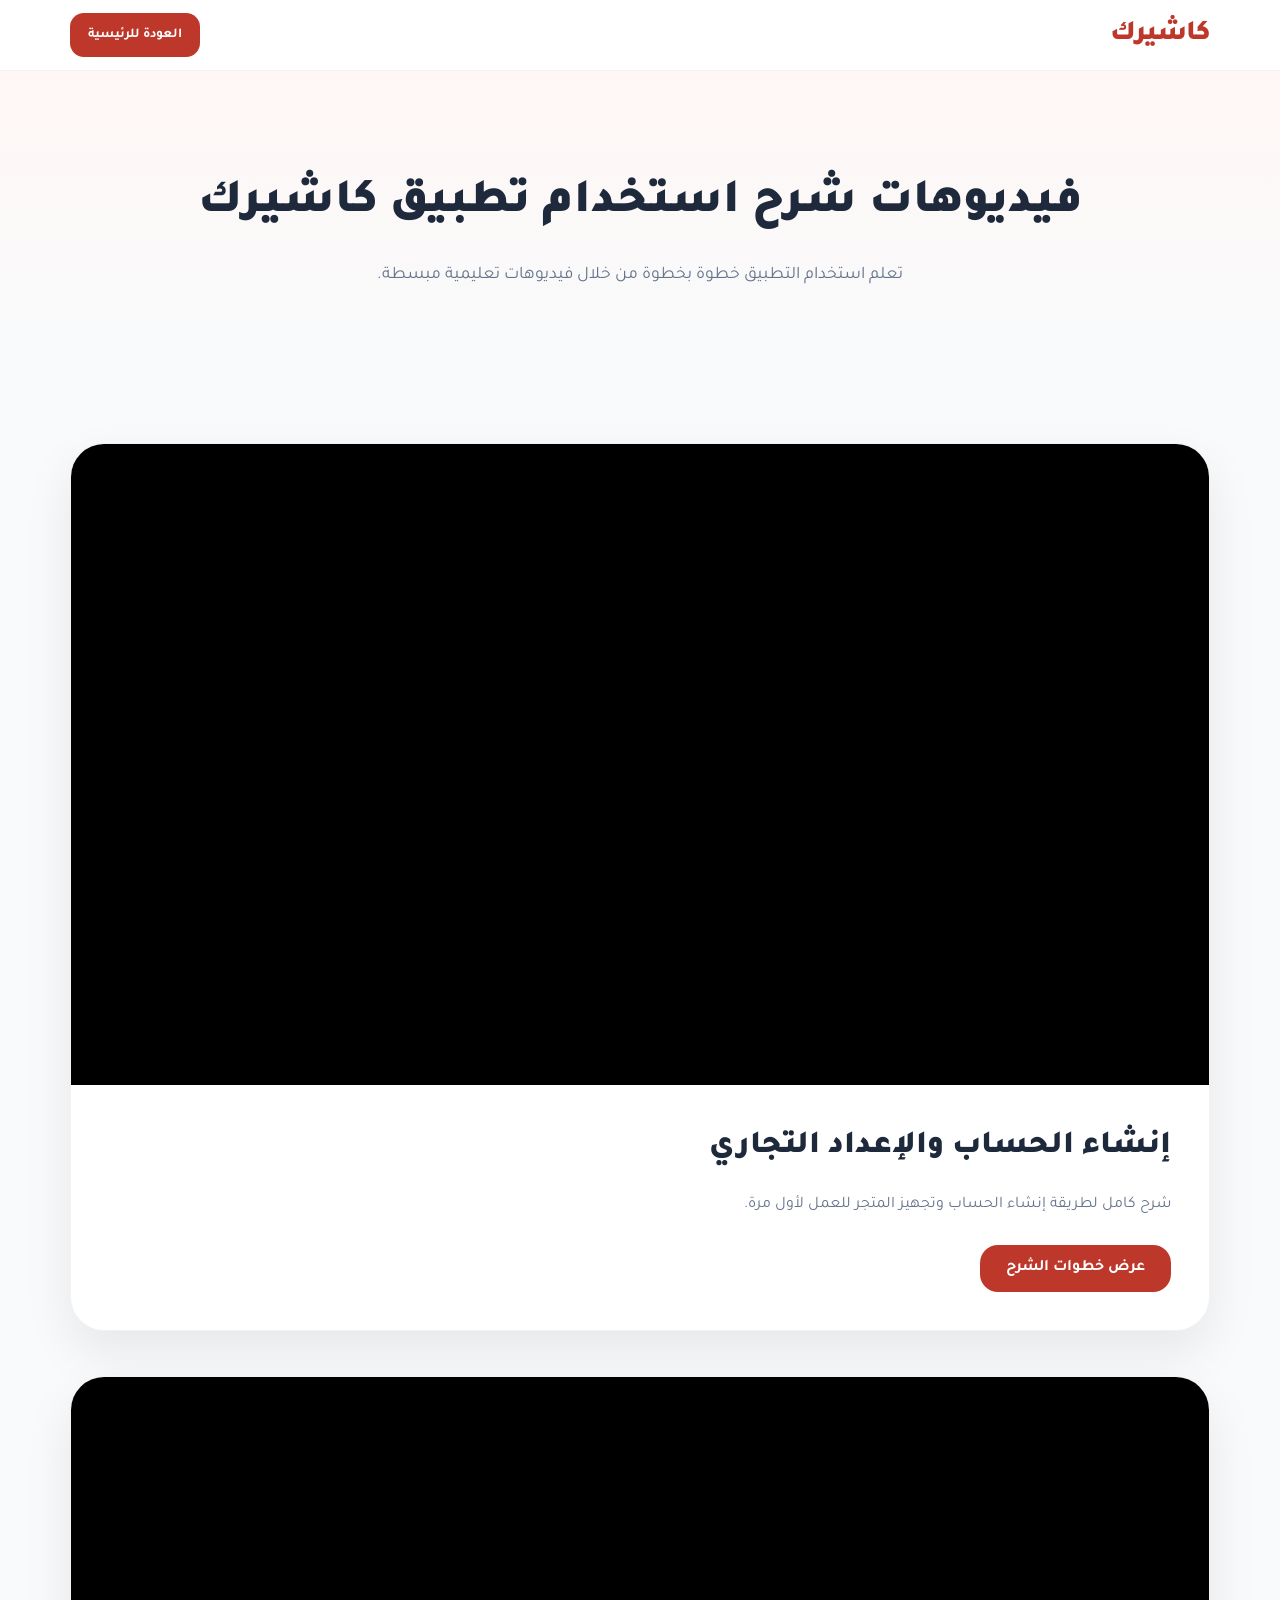
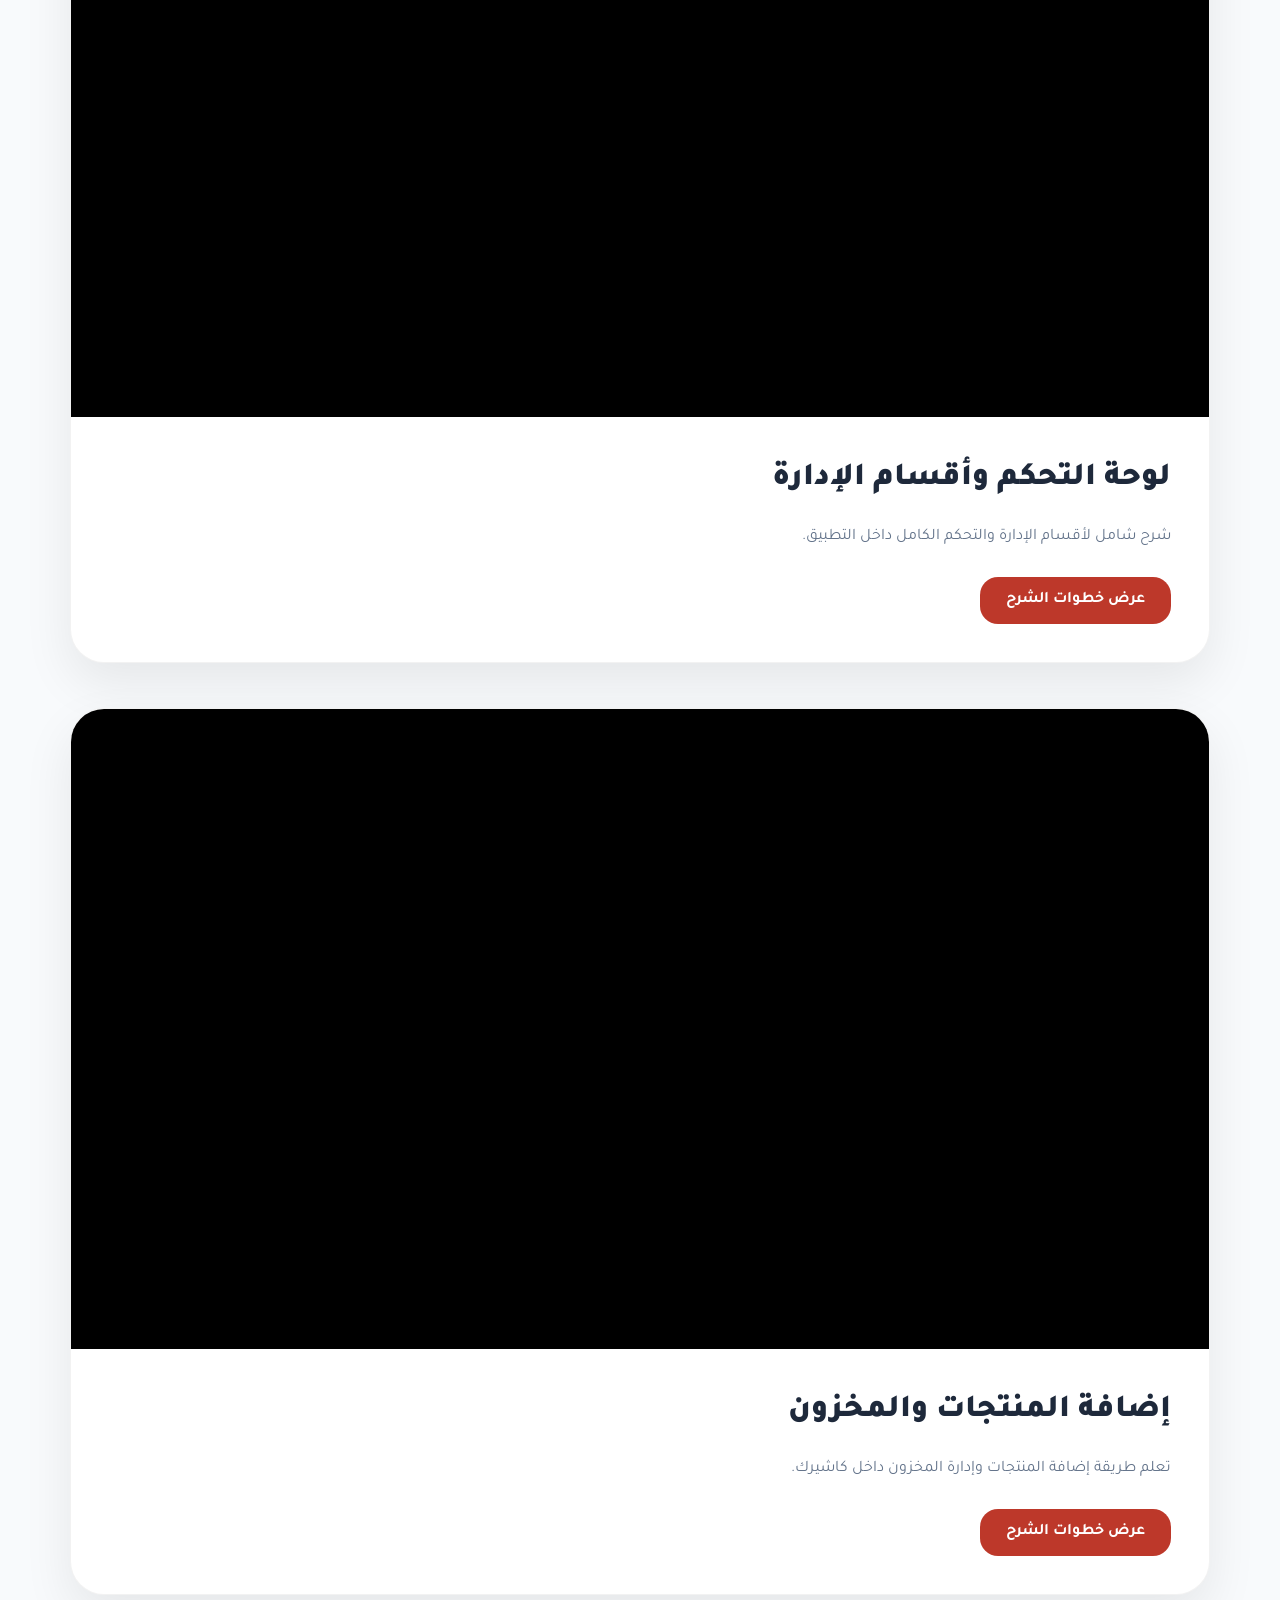
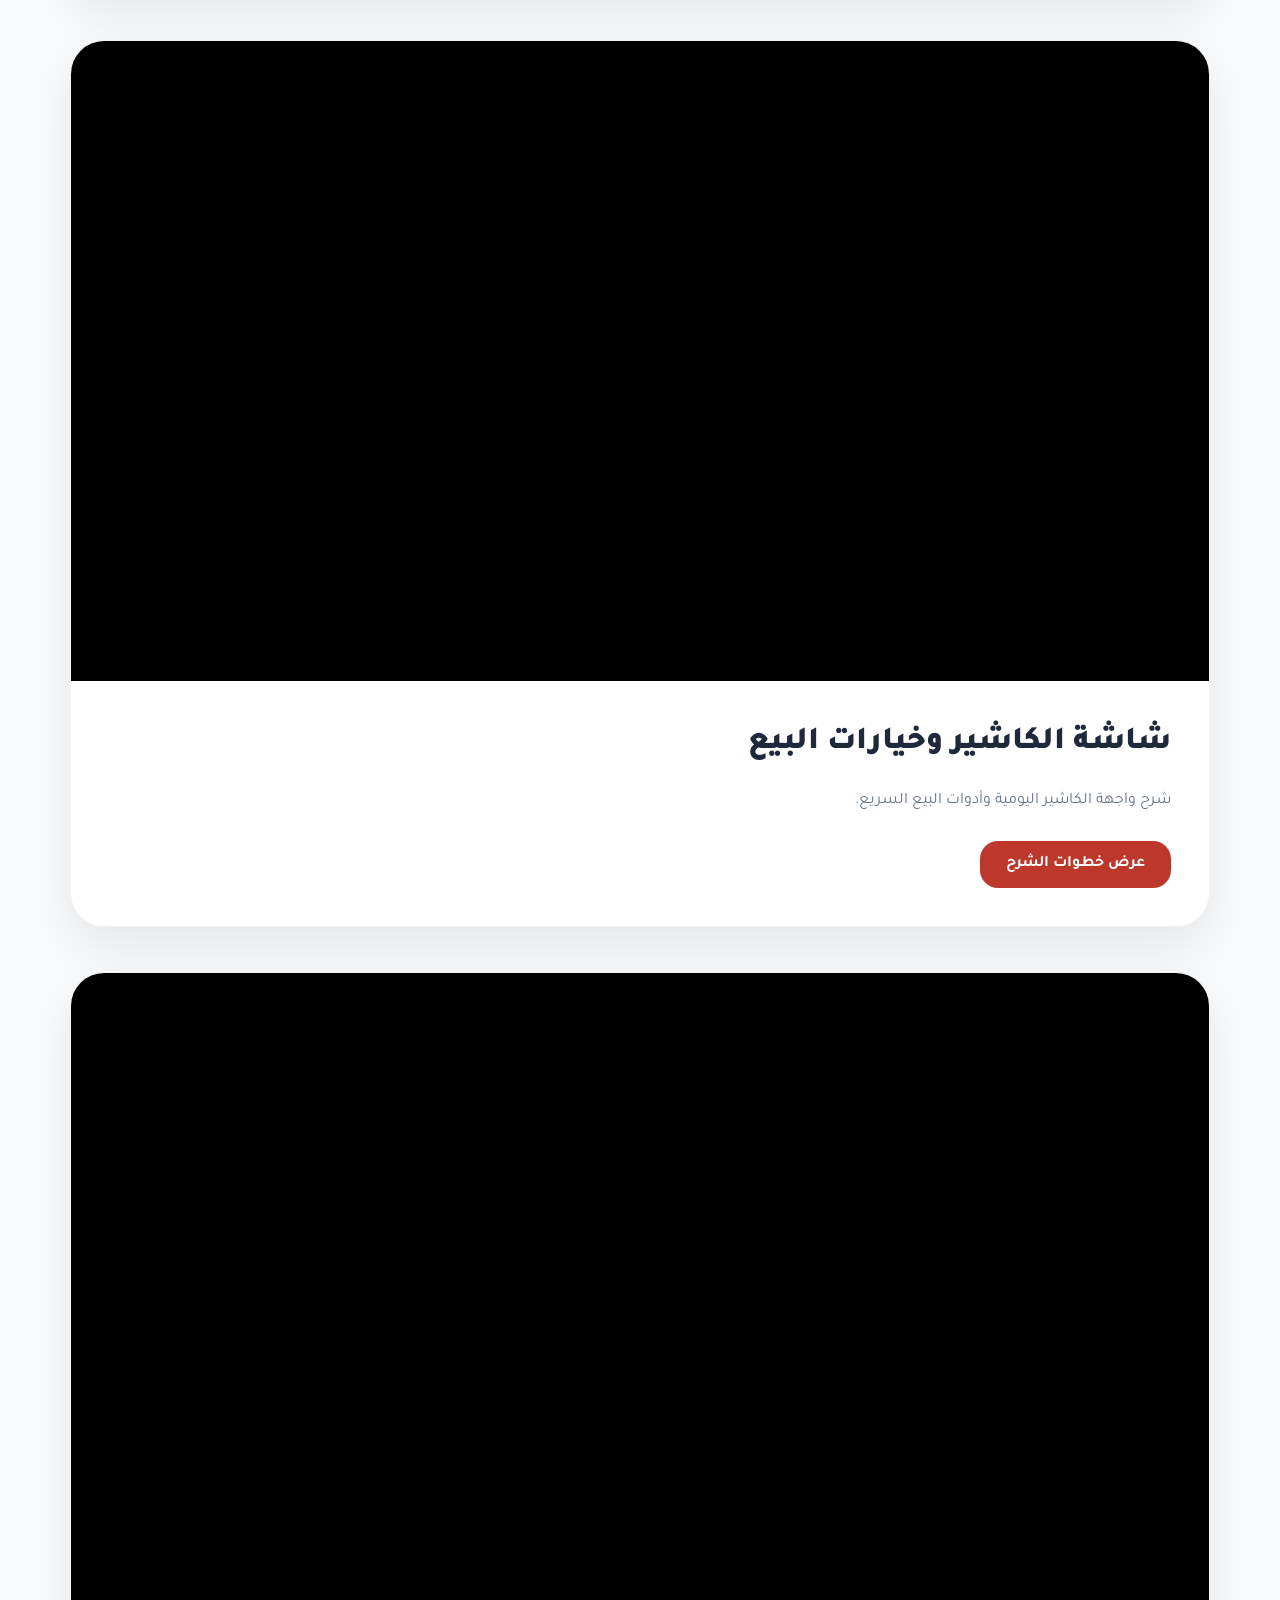
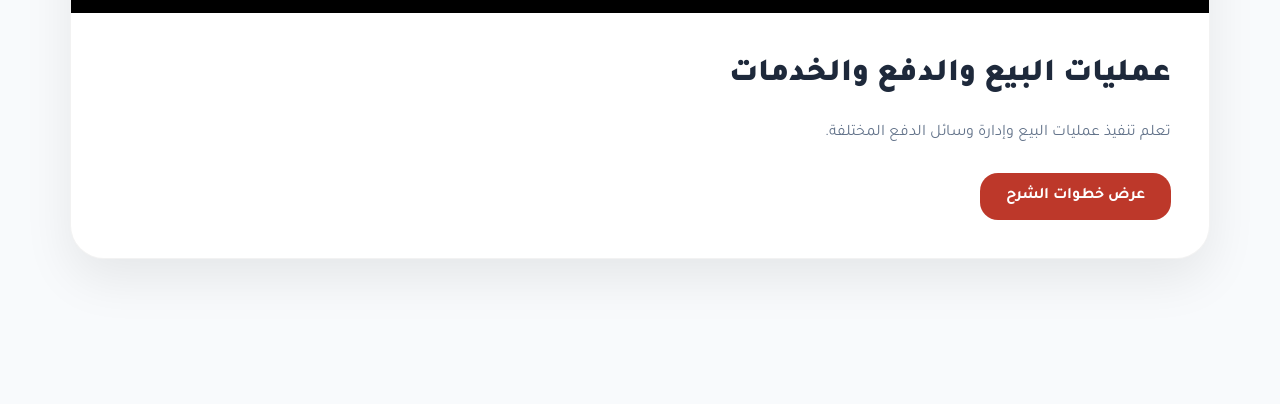
==== tutorial/index.html @ 05d38d2e "Fix HTML encoding issues in index.html" ====
<!DOCTYPE html>
<html lang="ar" dir="rtl">

<head>

    <meta charset="UTF-8">

    <meta name="viewport"
          content="width=device-width, initial-scale=1.0">

    <title>
        شروحات كاشيرك
    </title>

    <link rel="stylesheet"
          href="tutorial.css">

    <link rel="preconnect"
          href="https://fonts.googleapis.com">

    <link rel="preconnect"
          href="https://fonts.gstatic.com"
          crossorigin>

    <link href="https://fonts.googleapis.com/css2?family=Tajawal:wght@300;400;500;700;800;900&display=swap"
          rel="stylesheet">

</head>

<body>

    <header class="tutorial-header">

        <div class="container header-flex">

            <a href="../index.html"
               class="logo">

                كاشيرك

            </a>

            <a href="../index.html"
               class="back-btn">

                العودة للرئيسية

            </a>

        </div>

    </header>

    <section class="hero-section">

        <div class="container">

            <h1>
                فيديوهات شرح استخدام تطبيق كاشيرك
            </h1>

            <p>
                تعلم استخدام التطبيق خطوة بخطوة
                من خلال فيديوهات تعليمية مبسطة.
            </p>

        </div>

    </section>

    <section class="videos-section">

        <div class="container">

            <!-- ========================================================= -->
            <!-- VIDEO 1 -->
            <!-- ========================================================= -->

            <div class="video-card">

                <div class="video-wrapper">

                    <iframe
                        src="https://www.youtube.com/embed/VIDEO_ID_1"
                        title="YouTube video player"
                        frameborder="0"
                        allowfullscreen>
                    </iframe>

                </div>

                <div class="video-content">

                    <h2>
                        إنشاء الحساب والإعداد التجاري
                    </h2>

                    <p>
                        شرح كامل لطريقة إنشاء الحساب
                        وتجهيز المتجر للعمل لأول مرة.
                    </p>

                    <button class="lesson-toggle">

                        عرض خطوات الشرح

                    </button>

                    <div class="lesson-content">

                        <p>
                            <strong>
                                تشغيل التطبيق والترحيب
                            </strong>
                        </p>

                        <ul>

                            <li>
                                عند فتح التطبيق لأول مرة،
                                تخطَّ شاشات الترحيب
                                بالضغط على التالي ثم ابدأ الآن.
                            </li>

                            <li>
                                اضغط على زر
                                ابدأ الإعداد
                                في شاشة الترحيب بالتهيئة.
                            </li>

                        </ul>

                        <p>
                            <strong>
                                تحديد نوع الحساب
                            </strong>
                        </p>

                        <ul>

                            <li>
                                مستخدم قديم:
                                لتسجيل الدخول واستعادة البيانات.
                            </li>

                            <li>
                                مستخدم جديد:
                                لإنشاء متجر جديد لأول مرة.
                            </li>

                        </ul>

                        <p>
                            <strong>
                                ضبط بيانات النشاط التجاري
                            </strong>
                        </p>

                        <ul>

                            <li>
                                تحديد نوع النشاط التجاري.
                            </li>

                            <li>
                                اختيار نوع المتجر بدقة.
                            </li>

                            <li>
                                إدخال اسم المحل والعنوان
                                وأرقام الهاتف.
                            </li>

                        </ul>

                        <p>
                            <strong>
                                معلومات المالك والأمان
                            </strong>
                        </p>

                        <ul>

                            <li>
                                إدخال الاسم والبريد الإلكتروني.
                            </li>

                            <li>
                                تعيين كلمة مرور قوية.
                            </li>

                            <li>
                                إضافة رمز PIN لتسهيل الدخول.
                            </li>

                        </ul>

                        <p>
                            <strong>
                                الموظفين والورديات
                            </strong>
                        </p>

                        <ul>

                            <li>
                                يمكنك إضافة البائعين
                                وتحديد الورديات الخاصة بهم.
                            </li>

                        </ul>

                        <p>
                            <strong>
                                إعدادات الكاشير الذكية
                            </strong>
                        </p>

                        <ul>

                            <li>
                                تفعيل الخدمات الإضافية.
                            </li>

                            <li>
                                تفعيل البيع بالدين.
                            </li>

                            <li>
                                تفعيل الربط بالدولار.
                            </li>

                        </ul>

                        <p>
                            <strong>
                                الحسابات البنكية
                            </strong>
                        </p>

                        <ul>

                            <li>
                                إضافة الحسابات البنكية الخاصة بالمحل.
                            </li>

                            <li>
                                تفعيل الفترة التجريبية المجانية.
                            </li>

                        </ul>

                    </div>

                </div>

            </div>

            <!-- ========================================================= -->
            <!-- VIDEO 2 -->
            <!-- ========================================================= -->

            <div class="video-card">

                <div class="video-wrapper">

                    <iframe
                        src="https://www.youtube.com/embed/VIDEO_ID_2"
                        title="YouTube video player"
                        frameborder="0"
                        allowfullscreen>
                    </iframe>

                </div>

                <div class="video-content">

                    <h2>
                        لوحة التحكم وأقسام الإدارة
                    </h2>

                    <p>
                        شرح شامل لأقسام الإدارة
                        والتحكم الكامل داخل التطبيق.
                    </p>

                    <button class="lesson-toggle">

                        عرض خطوات الشرح

                    </button>

                    <div class="lesson-content">

                        <p>
                            <strong>
                                لوحة التحكم
                            </strong>
                        </p>

                        <ul>

                            <li>
                                واجهة مخصصة لصاحب المتجر فقط.
                            </li>

                            <li>
                                تمنحك التحكم الكامل
                                في الحساب والمخزون والتقارير.
                            </li>

                        </ul>

                        <p>
                            <strong>
                                النظرة العامة
                            </strong>
                        </p>

                        <ul>

                            <li>
                                عرض المبيعات اليومية والشهرية.
                            </li>

                        </ul>

                        <p>
                            <strong>
                                أقسام الإدارة
                            </strong>
                        </p>

                        <ul>

                            <li>المنتجات والمخزون.</li>

                            <li>المبيعات.</li>

                            <li>الإحصائيات.</li>

                            <li>التقارير.</li>

                            <li>المصاريف.</li>

                            <li>دفتر الديون.</li>

                            <li>الموردون.</li>

                            <li>سجل المدفوعات.</li>

                            <li>أرشيف الورديات.</li>

                            <li>إدارة المستخدمين.</li>

                            <li>إعدادات الكاشير.</li>

                            <li>النسخ الاحتياطي.</li>

                            <li>الأجهزة والطابعات.</li>

                        </ul>

                    </div>

                </div>

            </div>
            <!-- ========================================================= -->
            <!-- VIDEO 3 -->
            <!-- ========================================================= -->

            <div class="video-card">

                <div class="video-wrapper">

                    <iframe
                        src="https://www.youtube.com/embed/VIDEO_ID_3"
                        title="YouTube video player"
                        frameborder="0"
                        allowfullscreen>
                    </iframe>

                </div>

                <div class="video-content">

                    <h2>
                        إضافة المنتجات والمخزون
                    </h2>

                    <p>
                        تعلم طريقة إضافة المنتجات
                        وإدارة المخزون داخل كاشيرك.
                    </p>

                    <button class="lesson-toggle">

                        عرض خطوات الشرح

                    </button>

                    <div class="lesson-content">

                        <p>
                            <strong>
                                إضافة منتج جديد
                            </strong>
                        </p>

                        <ul>

                            <li>
                                إضافة صورة المنتج.
                            </li>

                            <li>
                                كتابة اسم المنتج.
                            </li>

                            <li>
                                تصوير الباركود بالكاميرا.
                            </li>

                            <li>
                                تحديد سعر البيع وسعر الشراء.
                            </li>

                            <li>
                                تحديد الكمية الحالية.
                            </li>

                            <li>
                                ضبط تنبيه المخزون.
                            </li>

                        </ul>

                        <p>
                            <strong>
                                أدوات إدارة المخزون
                            </strong>
                        </p>

                        <ul>

                            <li>
                                تقرير جرد المخزون.
                            </li>

                            <li>
                                الاستيراد من ملف Excel.
                            </li>

                            <li>
                                التصدير إلى ملف Excel.
                            </li>

                        </ul>

                    </div>

                </div>

            </div>

            <!-- ========================================================= -->
            <!-- VIDEO 4 -->
            <!-- ========================================================= -->

            <div class="video-card">

                <div class="video-wrapper">

                    <iframe
                        src="https://www.youtube.com/embed/VIDEO_ID_4"
                        title="YouTube video player"
                        frameborder="0"
                        allowfullscreen>
                    </iframe>

                </div>

                <div class="video-content">

                    <h2>
                        شاشة الكاشير وخيارات البيع
                    </h2>

                    <p>
                        شرح واجهة الكاشير اليومية
                        وأدوات البيع السريع.
                    </p>

                    <button class="lesson-toggle">

                        عرض خطوات الشرح

                    </button>

                    <div class="lesson-content">

                        <p>
                            <strong>
                                شاشة الكاشير
                            </strong>
                        </p>

                        <ul>

                            <li>
                                الشاشة الرئيسية للبائعين.
                            </li>

                            <li>
                                متابعة المبيعات اليومية.
                            </li>

                        </ul>

                        <p>
                            <strong>
                                أدوات البيع
                            </strong>
                        </p>

                        <ul>

                            <li>
                                اختيار المنتجات.
                            </li>

                            <li>
                                تصوير الباركود.
                            </li>

                            <li>
                                إضافة منتج حر.
                            </li>

                            <li>
                                تعديل الكميات.
                            </li>

                            <li>
                                تحديد طريقة الدفع.
                            </li>

                        </ul>

                        <p>
                            <strong>
                                الأقسام الإضافية
                            </strong>
                        </p>

                        <ul>

                            <li>
                                الخدمات المدفوعة.
                            </li>

                            <li>
                                درج اليومية.
                            </li>

                            <li>
                                المصاريف اليومية.
                            </li>

                            <li>
                                الفواتير اليومية.
                            </li>

                            <li>
                                الآلة الحاسبة.
                            </li>

                        </ul>

                    </div>

                </div>

            </div>

            <!-- ========================================================= -->
            <!-- VIDEO 5 -->
            <!-- ========================================================= -->

            <div class="video-card">

                <div class="video-wrapper">

                    <iframe
                        src="https://www.youtube.com/embed/VIDEO_ID_5"
                        title="YouTube video player"
                        frameborder="0"
                        allowfullscreen>
                    </iframe>

                </div>

                <div class="video-content">

                    <h2>
                        عمليات البيع والدفع والخدمات
                    </h2>

                    <p>
                        تعلم تنفيذ عمليات البيع
                        وإدارة وسائل الدفع المختلفة.
                    </p>

                    <button class="lesson-toggle">

                        عرض خطوات الشرح

                    </button>

                    <div class="lesson-content">

                        <p>
                            <strong>
                                تجهيز الفاتورة
                            </strong>
                        </p>

                        <ul>

                            <li>
                                اختيار المنتجات.
                            </li>

                            <li>
                                تصوير الباركود.
                            </li>

                            <li>
                                إضافة منتج حر.
                            </li>

                            <li>
                                تعديل الكميات.
                            </li>

                        </ul>

                        <p>
                            <strong>
                                وسائل الدفع
                            </strong>
                        </p>

                        <ul>

                            <li>
                                الدفع النقدي.
                            </li>

                            <li>
                                بنكك وفوري وماي كاشي.
                            </li>

                            <li>
                                البيع بالآجل.
                            </li>

                        </ul>

                        <p>
                            <strong>
                                التحقق من التحويلات
                            </strong>
                        </p>

                        <ul>

                            <li>
                                تصوير إشعار التحويل.
                            </li>

                            <li>
                                مطابقة قيمة التحويل تلقائياً.
                            </li>

                            <li>
                                حفظ رقم العملية البنكية.
                            </li>

                        </ul>

                        <p>
                            <strong>
                                تسجيل الخدمات
                            </strong>
                        </p>

                        <ul>

                            <li>
                                إضافة الخدمات المدفوعة.
                            </li>

                            <li>
                                تسجيل قيمة الخدمة.
                            </li>

                            <li>
                                حفظها داخل التقارير اليومية.
                            </li>

                        </ul>

                    </div>

                </div>

            </div>

        </div>

    </section>

    <script src="tutorial.js"></script>

</body>

</html>
---- tutorial/tutorial.css ----
/* =========================================================
   KASHIERK TUTORIAL PAGE
   ========================================================= */

@import url('https://fonts.googleapis.com/css2?family=Tajawal:wght@300;400;500;700;800;900&display=swap');

:root {

    --primary-color: #bd382a;

    --primary-dark: #a52f23;

    --dark-bg: #0f172a;

    --light-bg: #f8fafc;

    --text-main: #1e293b;

    --text-light: #64748b;

    --white: #ffffff;

    --border-color: rgba(0,0,0,0.05);

    --shadow-main:
    0 20px 50px rgba(0,0,0,0.08);

    --shadow-hover:
    0 25px 60px rgba(0,0,0,0.12);

    --font-main:
    'Tajawal', sans-serif;
}

/* =========================================================
   RESET
   ========================================================= */

* {

    margin: 0;

    padding: 0;

    box-sizing: border-box;

    font-family: var(--font-main);
}

html {

    scroll-behavior: smooth;
}

body {

    background: var(--light-bg);

    overflow-x: hidden;

    line-height: 1.8;
}

/* =========================================================
   GLOBAL
   ========================================================= */

.container {

    width: 100%;

    max-width: 1180px;

    margin: auto;

    padding: 0 20px;
}

.text-center {

    text-align: center;
}

/* =========================================================
   HEADER
   ========================================================= */

.tutorial-header {

    position: sticky;

    top: 0;

    width: 100%;

    z-index: 1000;

    background:
    rgba(255,255,255,0.92);

    backdrop-filter: blur(12px);

    border-bottom:
    1px solid rgba(0,0,0,0.05);
}

.header-flex {

    display: flex;

    align-items: center;

    justify-content: space-between;

    width: 100%;

    min-height: 70px;

    gap: 12px;
}

.logo {

    text-decoration: none;

    color: var(--primary-color);

    font-size: 28px;

    font-weight: 900;

    letter-spacing: -1px;

    white-space: nowrap;
}

.back-btn {

    text-decoration: none;

    background: var(--primary-color);

    color: white;

    padding: 10px 18px;

    border-radius: 14px;

    font-size: 0.85rem;

    font-weight: 700;

    transition: 0.3s ease;

    white-space: nowrap;
}

.back-btn:hover {

    background: var(--primary-dark);

    transform: translateY(-2px);
}
/* =========================================================
   HERO SECTION
   ========================================================= */

.hero-section {

    padding: 100px 0 80px;

    text-align: center;

    background:
    linear-gradient(
        to bottom,
        #fff7f5,
        #f8fafc
    );
}

.hero-section h1 {

    font-size: 3rem;

    color: var(--text-main);

    margin-bottom: 20px;

    font-weight: 900;

    line-height: 1.4;
}

.hero-section p {

    max-width: 760px;

    margin: auto;

    color: var(--text-light);

    font-size: 1.1rem;

    line-height: 2;
}

/* =========================================================
   VIDEOS SECTION
   ========================================================= */

.videos-section {

    padding: 70px 0 100px;
}

/* =========================================================
   VIDEO CARD
   ========================================================= */

.video-card {

    background: white;

    border-radius: 34px;

    overflow: hidden;

    margin-bottom: 45px;

    border:
    1px solid var(--border-color);

    box-shadow: var(--shadow-main);

    transition: 0.35s ease;
}

.video-card:hover {

    transform: translateY(-8px);

    box-shadow: var(--shadow-hover);
}

/* =========================================================
   VIDEO FRAME
   ========================================================= */

.video-wrapper {

    position: relative;

    width: 100%;

    padding-top: 56.25%;

    background: #000;
}

.video-wrapper iframe {

    position: absolute;

    top: 0;

    left: 0;

    width: 100%;

    height: 100%;

    border: none;
}

/* =========================================================
   VIDEO CONTENT
   ========================================================= */

.video-content {

    padding: 38px;
}

.video-content h2 {

    color: var(--text-main);

    font-size: 2rem;

    font-weight: 900;

    margin-bottom: 18px;

    line-height: 1.5;
}

.video-content p {

    color: var(--text-light);

    font-size: 1rem;

    line-height: 2;

    margin-bottom: 24px;
}

/* =========================================================
   TOGGLE BUTTON
   ========================================================= */

.lesson-toggle {

    border: none;

    outline: none;

    cursor: pointer;

    background: var(--primary-color);

    color: white;

    padding: 14px 26px;

    border-radius: 18px;

    font-size: 1rem;

    font-weight: 700;

    transition: 0.3s ease;
}

.lesson-toggle:hover {

    background: var(--primary-dark);

    transform: translateY(-2px);
}

/* =========================================================
   LESSON CONTENT
   ========================================================= */

.lesson-content {

    max-height: 0;

    overflow: hidden;

    transition:
    max-height 0.5s ease,
    padding 0.4s ease,
    margin-top 0.4s ease;

    background: #f8fafc;

    border-radius: 24px;

    padding: 0 28px;

    margin-top: 0;
}

.lesson-content.active {

    max-height: 5000px;

    padding: 30px 28px;

    margin-top: 28px;
}

/* =========================================================
   LESSON TYPOGRAPHY
   ========================================================= */

.lesson-content p {

    color: var(--text-main);

    line-height: 2.1;

    margin-bottom: 18px;

    font-size: 1rem;
}

.lesson-content strong {

    color: var(--primary-color);

    font-weight: 800;

    font-size: 1.02rem;
}

.lesson-content ul {

    padding-right: 24px;

    margin-bottom: 22px;
}

.lesson-content li {

    color: var(--text-main);

    margin-bottom: 14px;

    line-height: 2.1;

    font-size: 0.98rem;
}

/* =========================================================
   SCROLLBAR
   ========================================================= */

::-webkit-scrollbar {

    width: 10px;
}

::-webkit-scrollbar-track {

    background: #edf2f7;
}

::-webkit-scrollbar-thumb {

    background: var(--primary-color);

    border-radius: 20px;
}

/* =========================================================
   ANIMATIONS
   ========================================================= */

.video-card {

    opacity: 0;

    transform: translateY(40px);

    animation:
    fadeUp 0.7s ease forwards;
}

@keyframes fadeUp {

    to {

        opacity: 1;

        transform: translateY(0);
    }
}

/* =========================================================
   RESPONSIVE
   ========================================================= */

@media (max-width: 768px) {

    .hero-section {

        padding: 80px 0 60px;
    }

    .hero-section h1 {

        font-size: 2rem;
    }

    .hero-section p {

        font-size: 1rem;
    }

    .header-flex {

        display: flex;

        align-items: center;

        justify-content: space-between;

        gap: 10px;

        min-height: 70px;
    }

    .video-content {

        padding: 28px 22px;
    }

    .video-content h2 {

        font-size: 1.35rem;
    }

    .lesson-content.active {

        padding: 24px 20px;
    }

    .lesson-content ul {

        padding-right: 18px;
    }

    .lesson-content li {

        font-size: 0.95rem;
    }

    .lesson-toggle {

        width: 100%;
    }

@media (max-width: 480px) {

    .hero-section h1 {

        font-size: 1.7rem;
    }

    .logo {

        font-size: 24px;
    }

    .back-btn {

        padding: 8px 14px;

        font-size: 0.8rem;
    }

    .video-card {

        border-radius: 24px;
    }

    .video-content {

        padding: 24px 18px;
    }

    .lesson-content.active {

        padding: 22px 16px;
    }
}














   
}
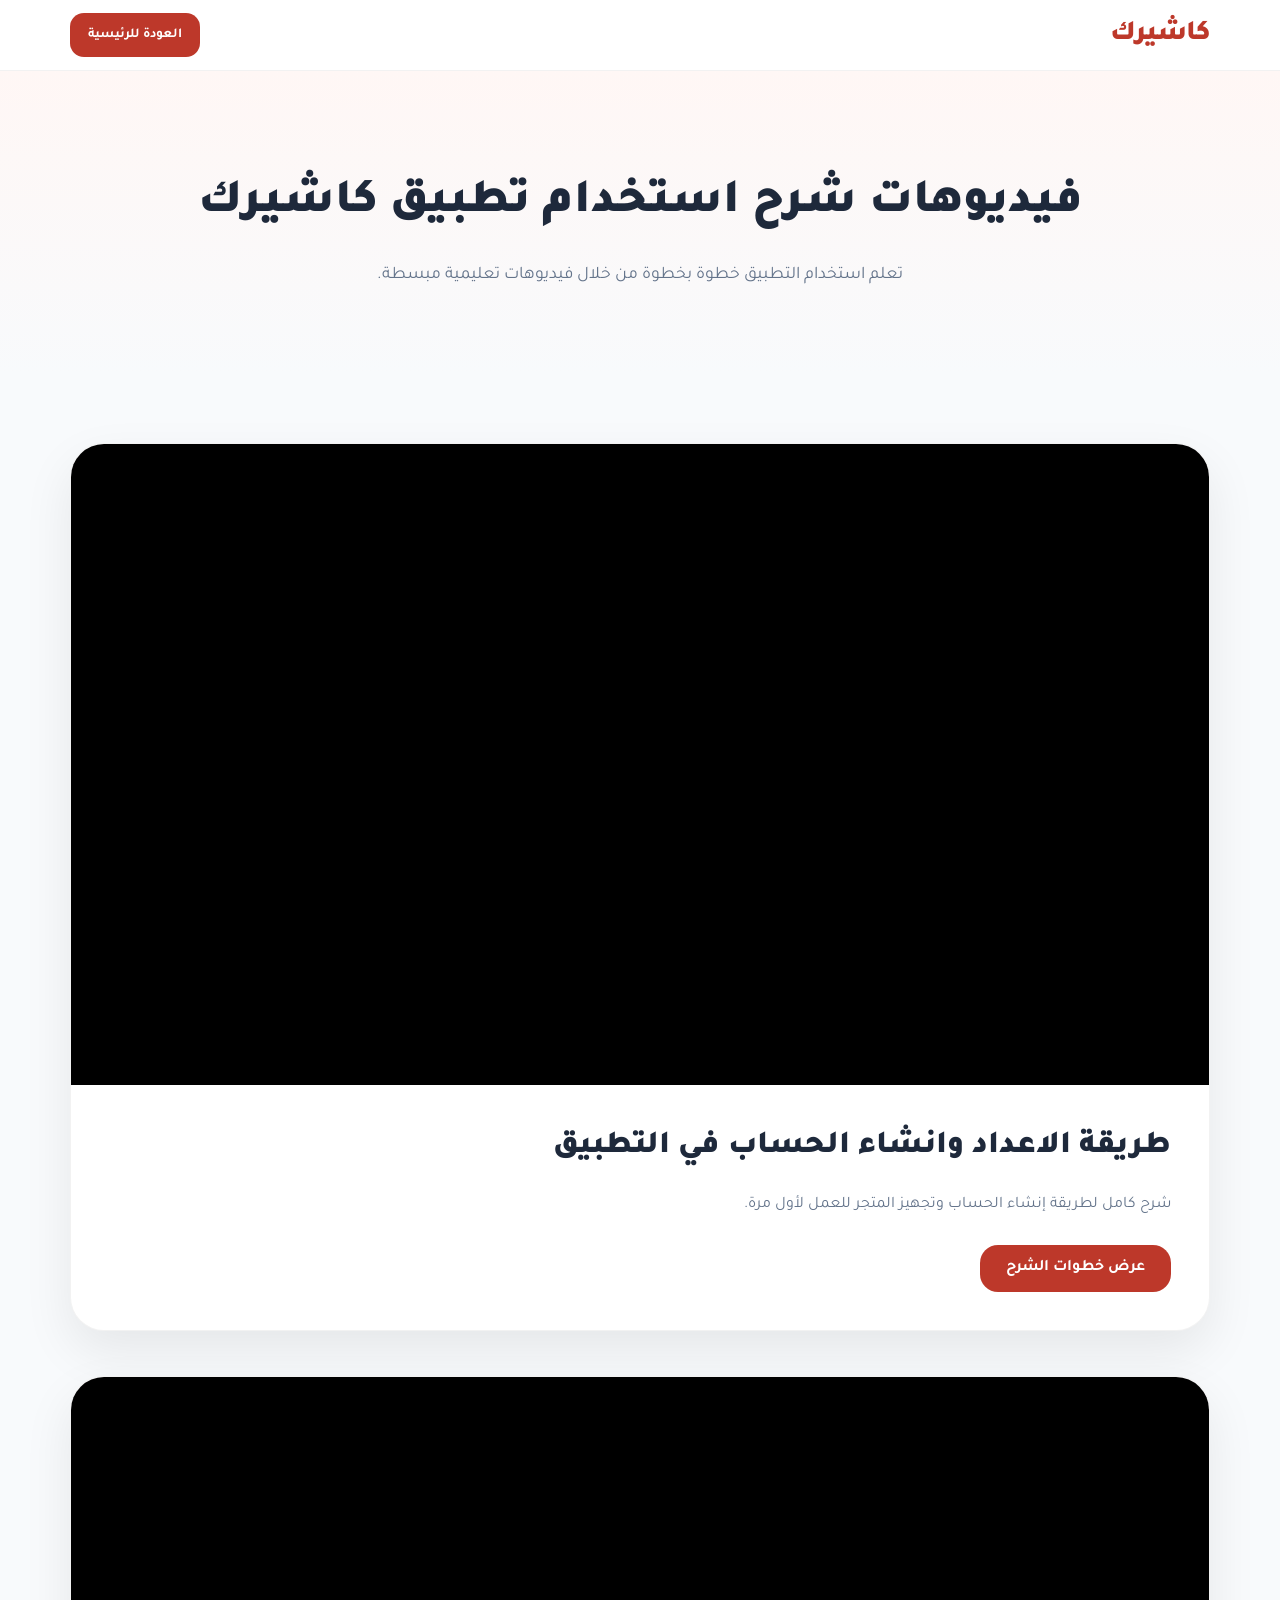
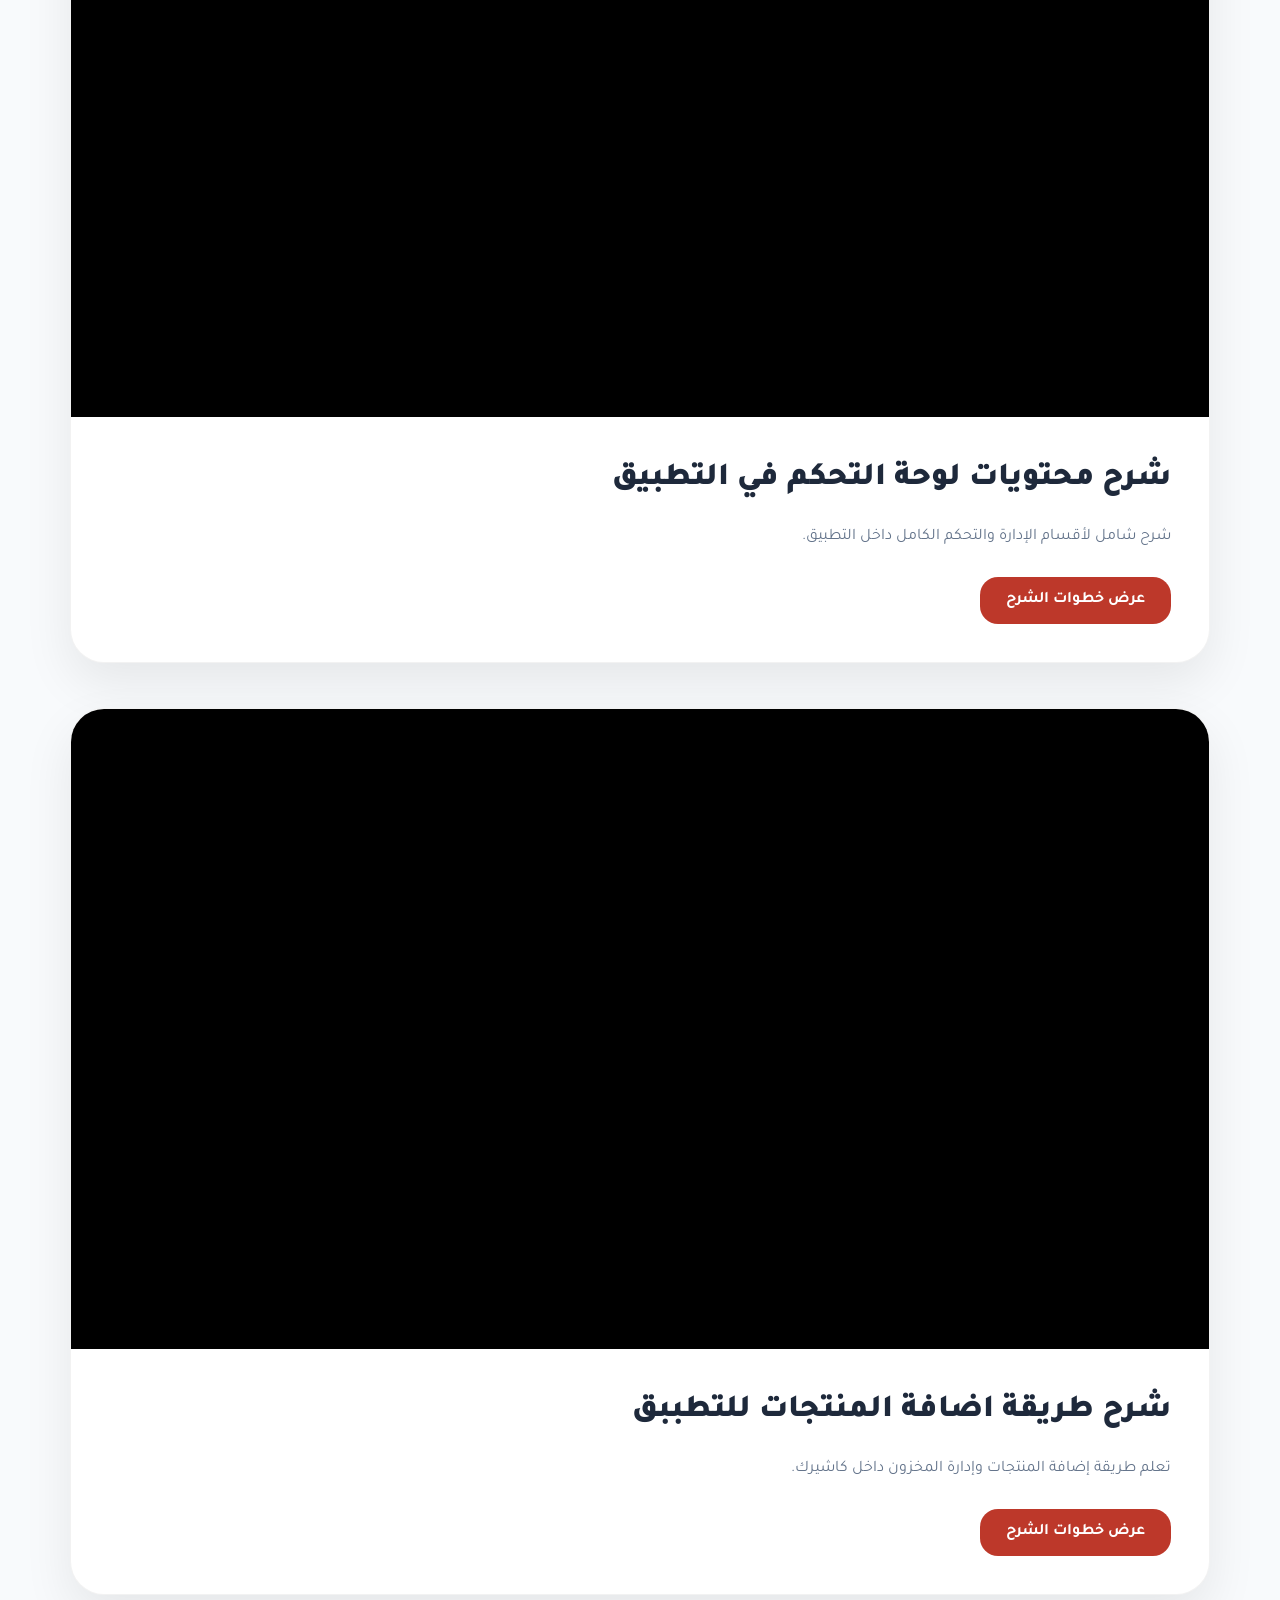
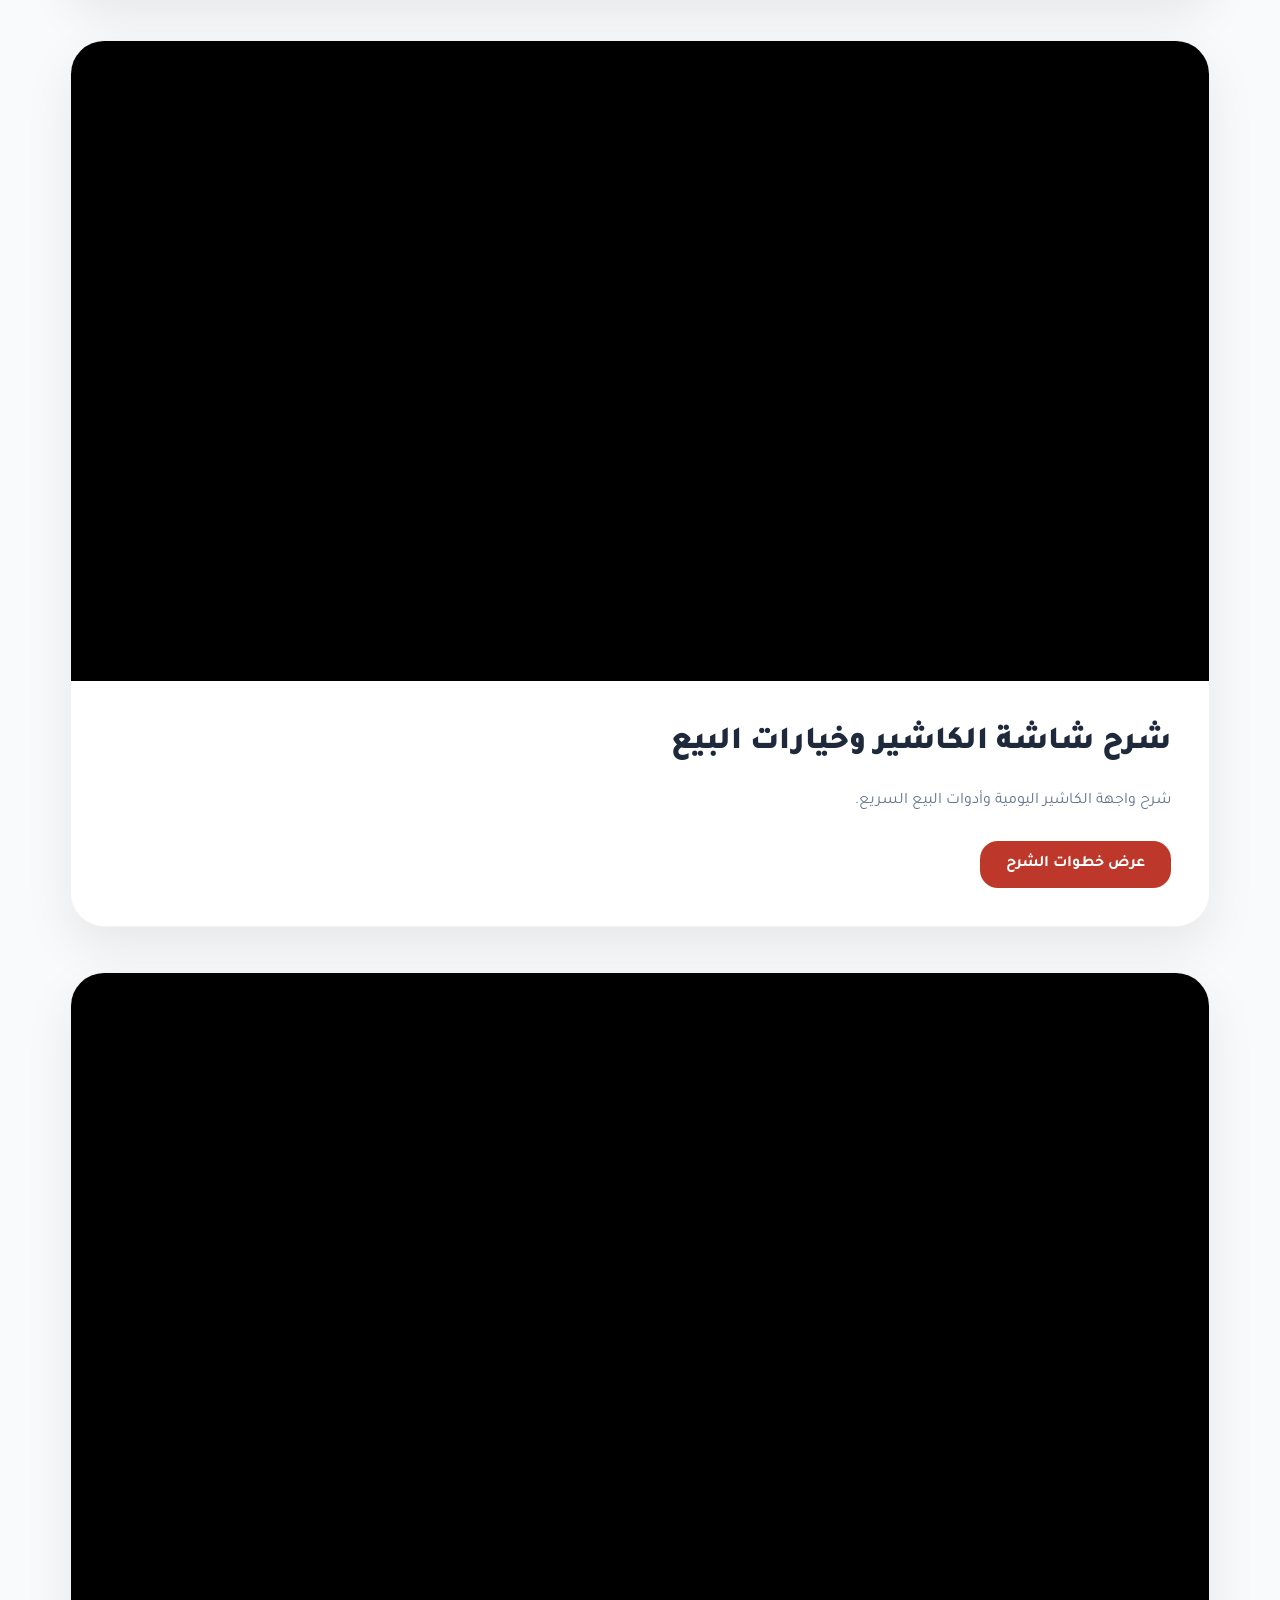
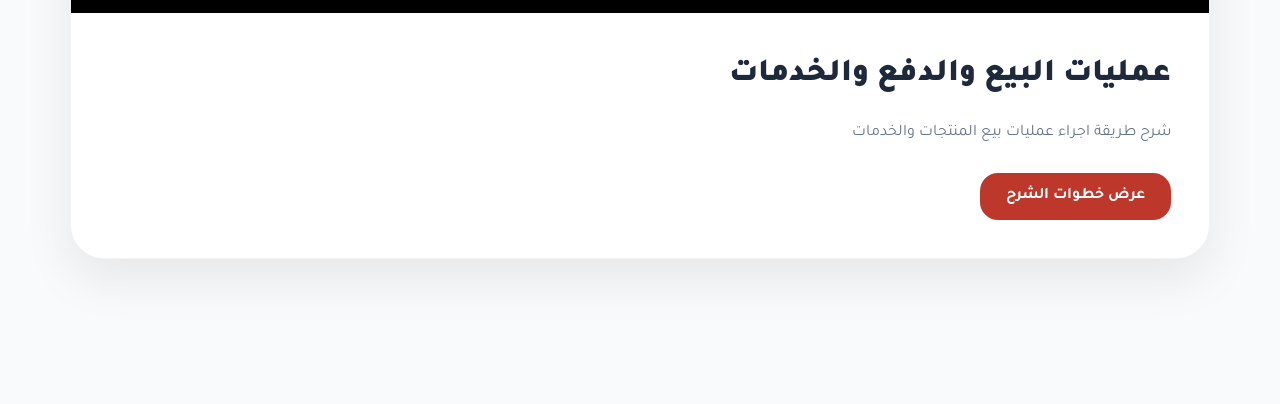
==== commit c424774a: "Update index.html" ====
--- a/tutorial/index.html
+++ b/tutorial/index.html
@@ -81,7 +81,7 @@
                 <div class="video-wrapper">
 
                     <iframe
-                        src="https://www.youtube.com/embed/VIDEO_ID_1"
+                        src="https://www.youtube.com/embed/ApjBHp-VCj8"
                         title="YouTube video player"
                         frameborder="0"
                         allowfullscreen>
@@ -92,7 +92,7 @@
                 <div class="video-content">
 
                     <h2>
-                        إنشاء الحساب والإعداد التجاري
+                        طريقة الاعداد وانشاء الحساب في التطبيق
                     </h2>
 
                     <p>
@@ -265,7 +265,7 @@
                 <div class="video-wrapper">
 
                     <iframe
-                        src="https://www.youtube.com/embed/VIDEO_ID_2"
+                        src="https://www.youtube.com/embed/m_QMqSwxC9k"
                         title="YouTube video player"
                         frameborder="0"
                         allowfullscreen>
@@ -276,7 +276,7 @@
                 <div class="video-content">
 
                     <h2>
-                        لوحة التحكم وأقسام الإدارة
+                        شرح محتويات لوحة التحكم في التطبيق
                     </h2>
 
                     <p>
@@ -375,7 +375,7 @@
                 <div class="video-wrapper">
 
                     <iframe
-                        src="https://www.youtube.com/embed/VIDEO_ID_3"
+                        src="https://www.youtube.com/embed/euVmtFfFOvo"
                         title="YouTube video player"
                         frameborder="0"
                         allowfullscreen>
@@ -386,7 +386,7 @@
                 <div class="video-content">
 
                     <h2>
-                        إضافة المنتجات والمخزون
+                        شرح طريقة اضافة المنتجات للتطببق 
                     </h2>
 
                     <p>
@@ -473,7 +473,7 @@
                 <div class="video-wrapper">
 
                     <iframe
-                        src="https://www.youtube.com/embed/VIDEO_ID_4"
+                        src="https://www.youtube.com/embed/O58B58KB8OM"
                         title="YouTube video player"
                         frameborder="0"
                         allowfullscreen>
@@ -484,7 +484,7 @@
                 <div class="video-content">
 
                     <h2>
-                        شاشة الكاشير وخيارات البيع
+                        شرح شاشة الكاشير وخيارات البيع
                     </h2>
 
                     <p>
@@ -593,7 +593,7 @@
                 <div class="video-wrapper">
 
                     <iframe
-                        src="https://www.youtube.com/embed/VIDEO_ID_5"
+                        src="https://www.youtube.com/embed/FfK8PdxMwao"
                         title="YouTube video player"
                         frameborder="0"
                         allowfullscreen>
@@ -608,8 +608,7 @@
                     </h2>
 
                     <p>
-                        تعلم تنفيذ عمليات البيع
-                        وإدارة وسائل الدفع المختلفة.
+                        شرح طريقة اجراء عمليات بيع المنتجات والخدمات
                     </p>
 
                     <button class="lesson-toggle">
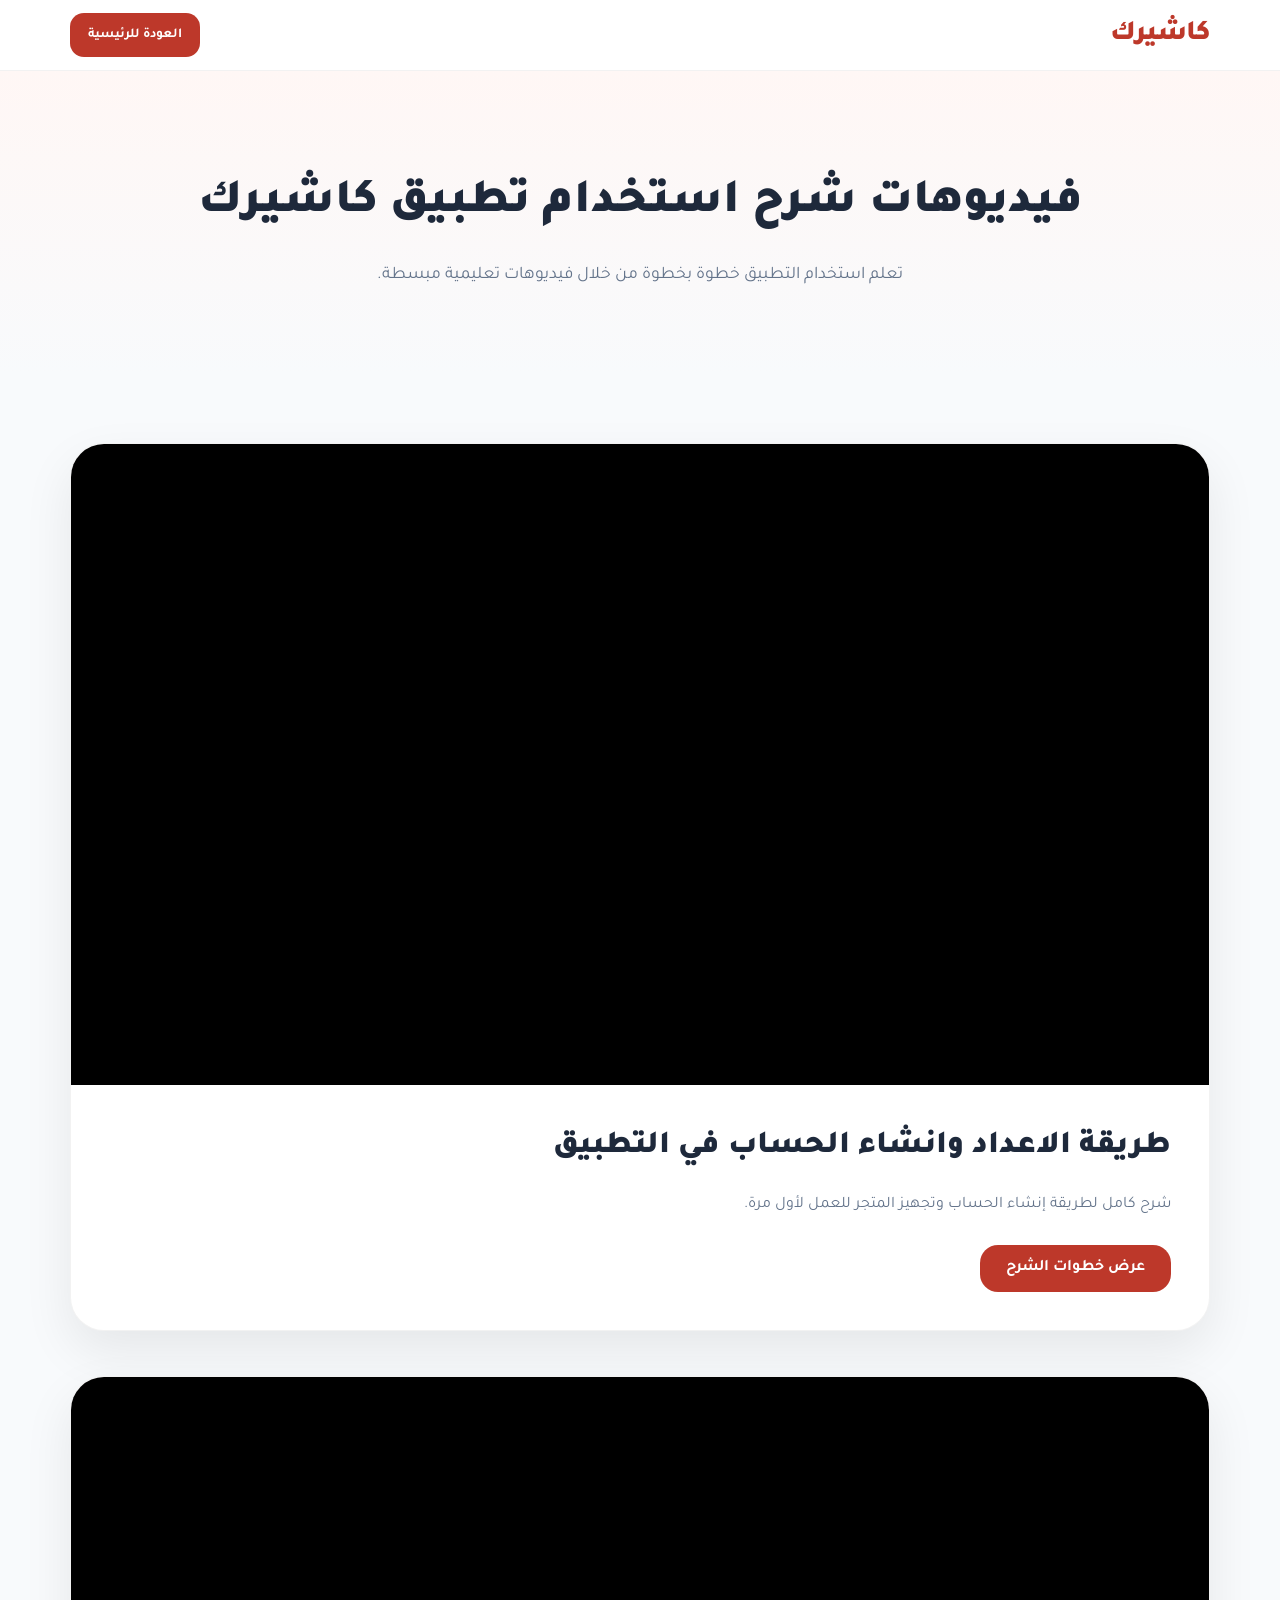
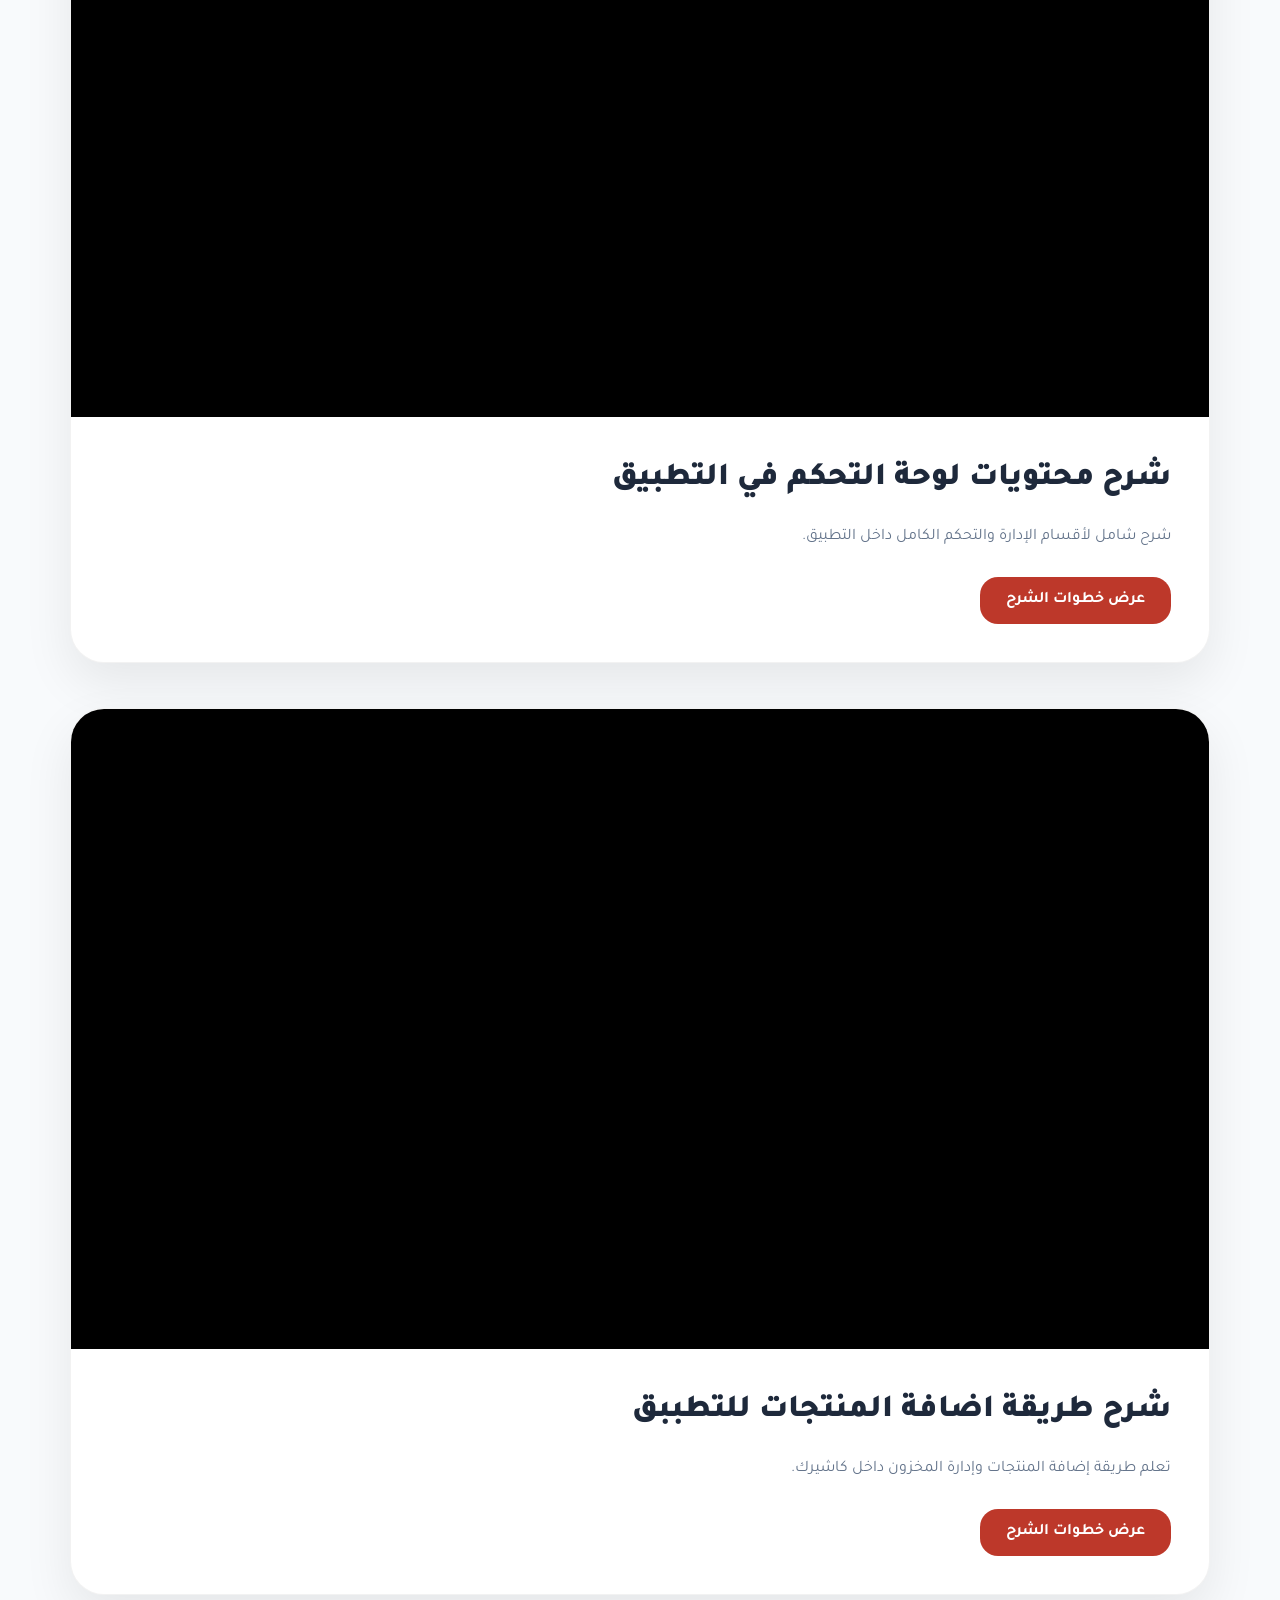
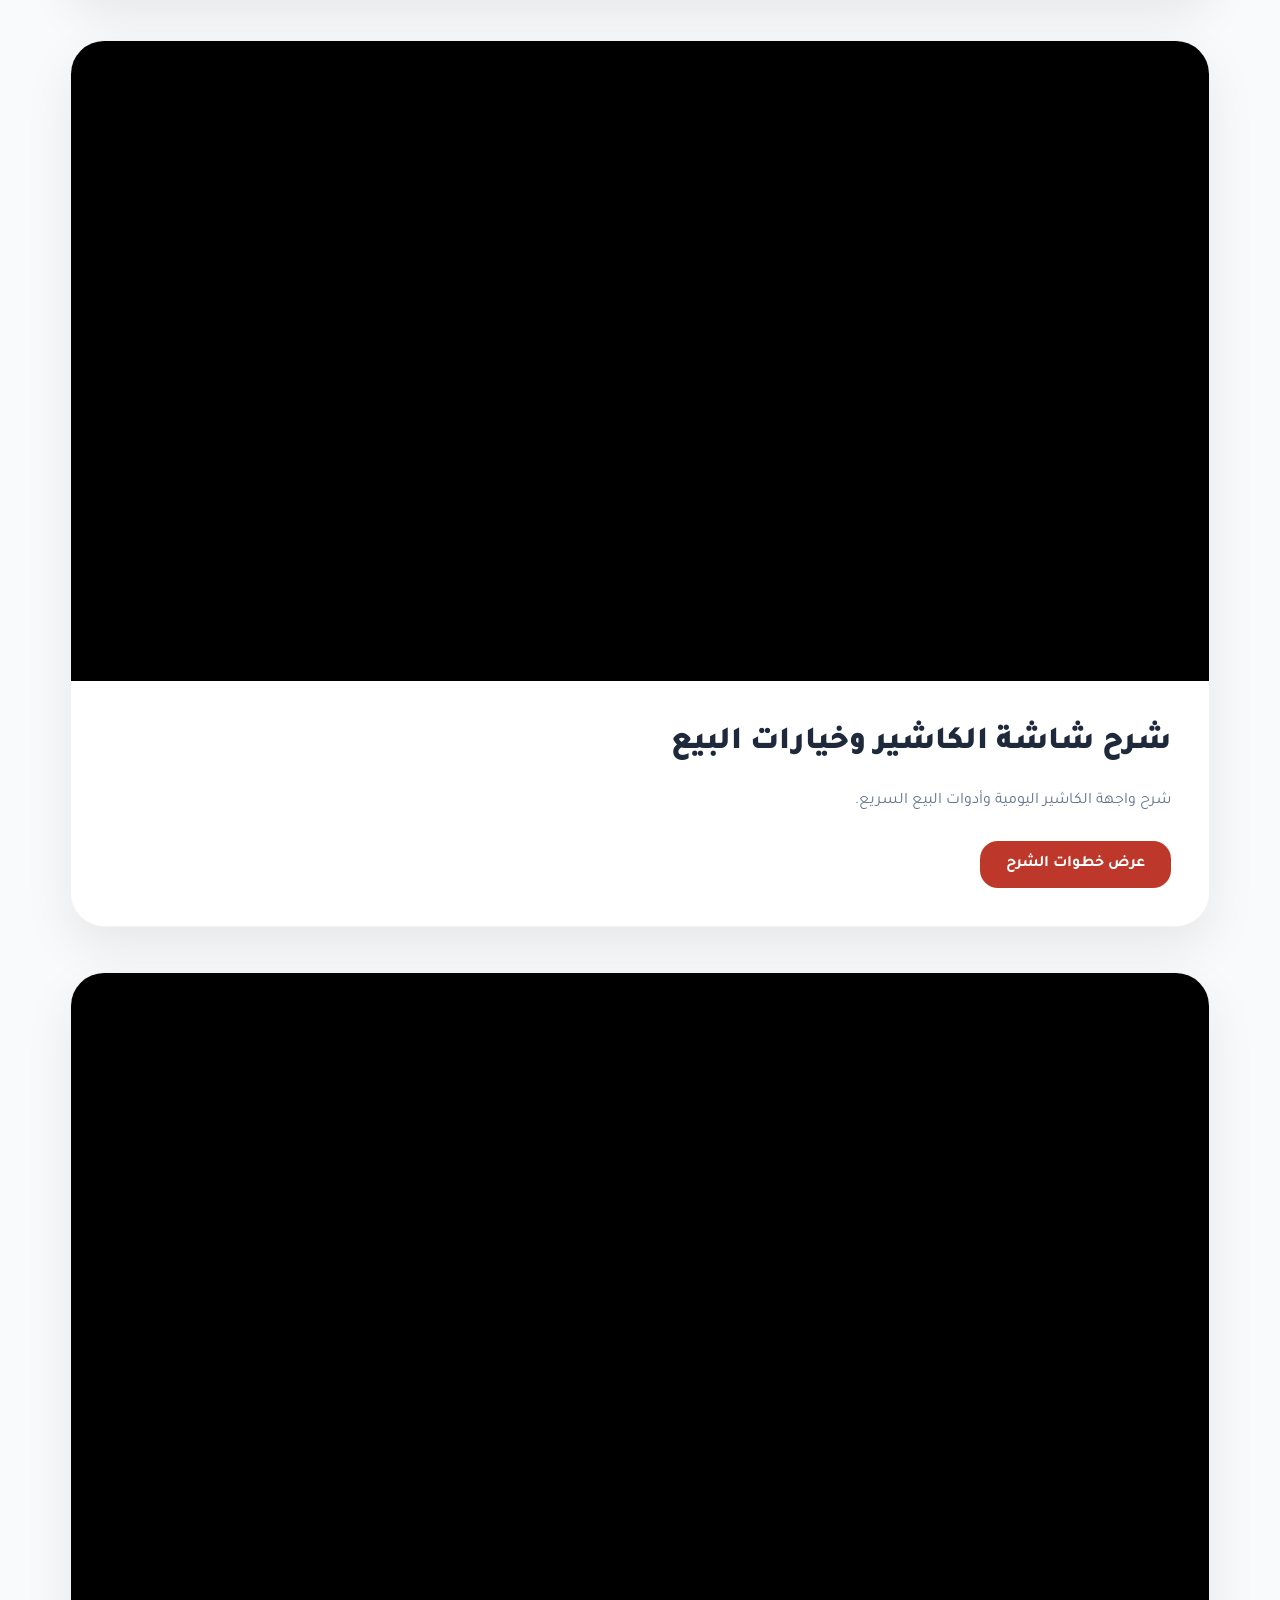
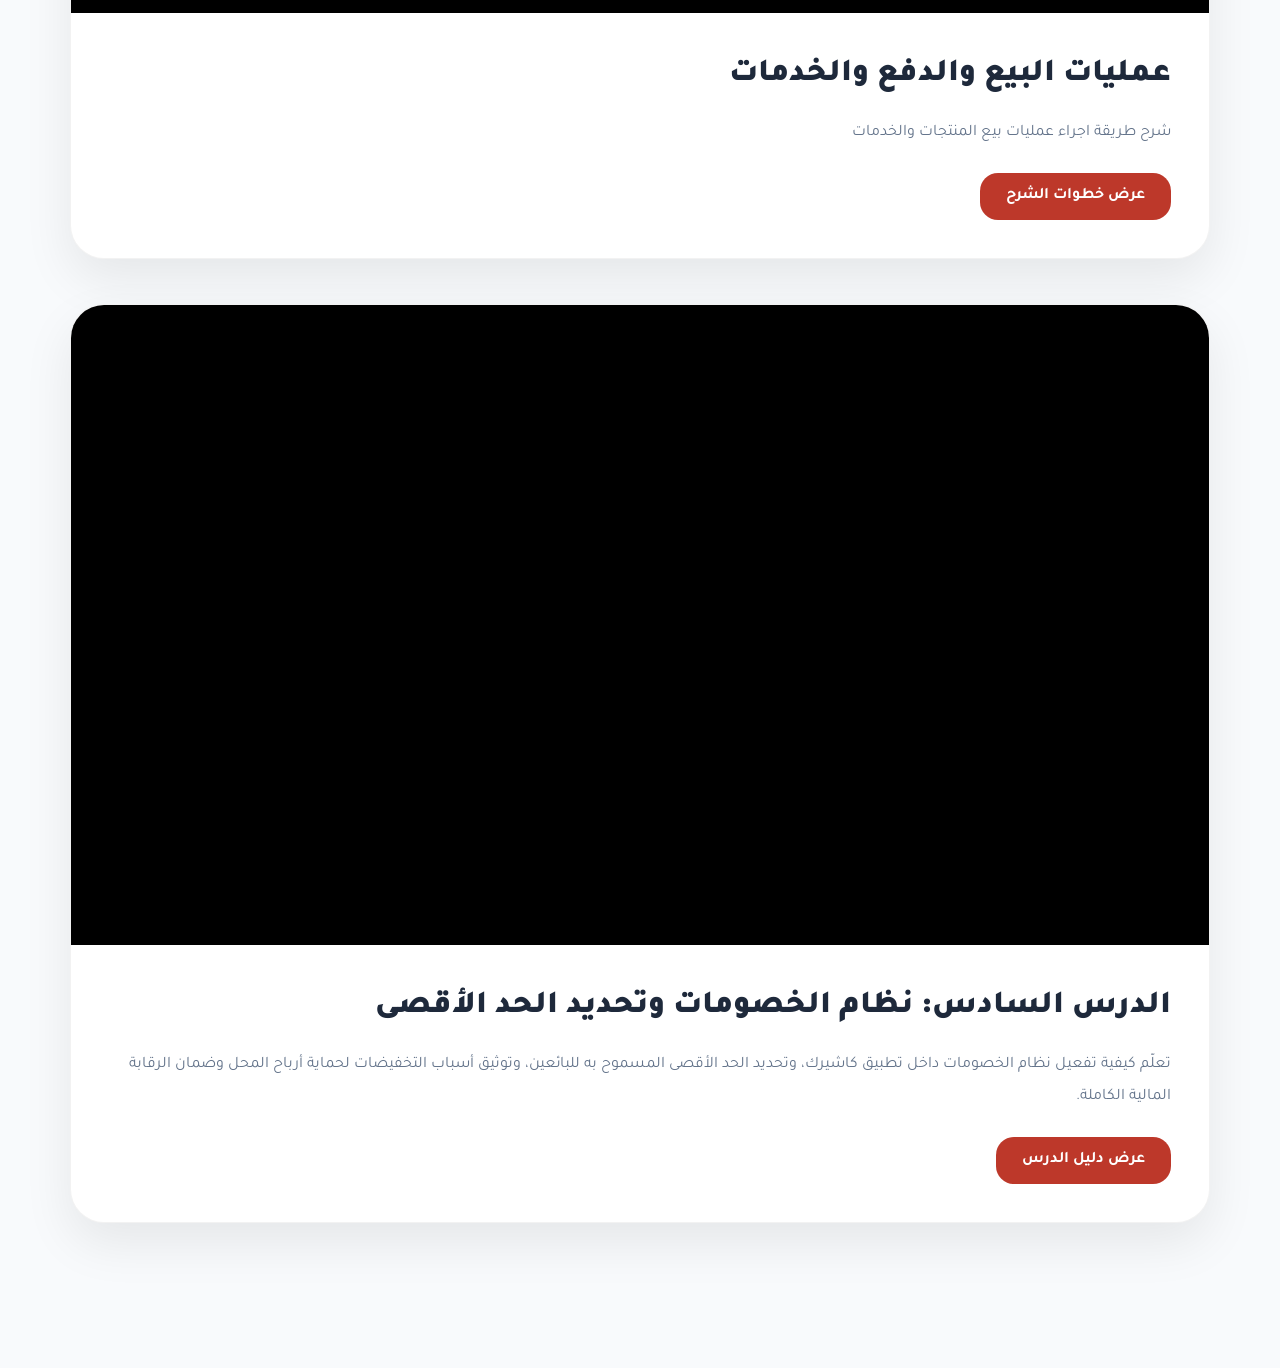
==== commit 730b9cfc: "Update index.html" ====
--- a/tutorial/index.html
+++ b/tutorial/index.html
@@ -716,9 +716,167 @@
                 </div>
 
             </div>
+            <!-- ===================================================== -->
+<!-- LESSON 6 -->
+<!-- ===================================================== -->
+
+<div class="video-card">
+
+    <div class="video-wrapper">
+
+        <iframe
+            src="https://www.youtube.com/embed/aR9nK_MwThQ"
+            title="الدرس السادس - نظام الخصومات"
+            allowfullscreen>
+        </iframe>
+
+    </div>
+
+    <div class="video-content">
+
+        <h2>
+            الدرس السادس: نظام الخصومات وتحديد الحد الأقصى
+        </h2>
+
+        <p>
+            تعلّم كيفية تفعيل نظام الخصومات داخل تطبيق كاشيرك، وتحديد الحد الأقصى المسموح به للبائعين، وتوثيق أسباب التخفيضات لحماية أرباح المحل وضمان الرقابة المالية الكاملة.
+        </p>
+
+        <button class="lesson-toggle">
+            عرض دليل الدرس
+        </button>
+
+        <div class="lesson-content">
+
+            <p>
+                <strong>
+                    دليل الدرس السادس: نظام الخصومات وتحديد الحد الأقصى بالتطبيق
+                </strong>
+            </p>
+
+            <p>
+                <strong>
+                    ملخص الخطوات الأساسية لإعداد وتطبيق التخفيضات والخصومات الذكية في تطبيق كاشيرك:
+                </strong>
+            </p>
+
+            <p>
+                <strong>
+                    1. ما هي ميزة الخصومات؟
+                </strong>
+            </p>
+
+            <ul>
+
+                <li>
+                    تتيح للبائعين إمكانية إجراء تخفيضات مالية لحظية على الفواتير أثناء عملية البيع والمفاوضات مع الزبائن.
+                </li>
+
+                <li>
+                    تُستخدم لأهداف متعددة مثل العروض الترويجية الدورية، والمحافظة على العملاء الدائمين، أو البيع بأسعار الجملة.
+                </li>
+
+            </ul>
+
+            <p>
+                <strong>
+                    2. طريقة تفعيل نظام الخصومات (للمالك والمدير)
+                </strong>
+            </p>
+
+            <ul>
+
+                <li>
+                    توجه إلى لوحة التحكم ثم افتح قسم إعدادات الكاشير.
+                </li>
+
+                <li>
+                    قم بتفعيل خيار نظام الخصومات.
+                </li>
+
+                <li>
+                    بعد التفعيل سيظهر شريط خاص بعنوان الحد الأقصى المسموح للخصم.
+                </li>
+
+                <li>
+                    حدد النسبة القصوى المسموح بها للبائعين (مثلاً 10%).
+                </li>
+
+                <li>
+                    عند محاولة إدخال خصم أعلى من النسبة المحددة سيمنع النظام إتمام العملية ويعرض رسالة تحذيرية لحماية أرباح المتجر.
+                </li>
+
+            </ul>
+
+            <p>
+                <strong>
+                    3. خطوات تطبيق الخصم في شاشة الكاشير (للبائع)
+                </strong>
+            </p>
+
+            <ul>
+
+                <li>
+                    افتح شاشة الكاشير ثم ابدأ عملية بيع جديدة وأضف المنتجات المطلوبة.
+                </li>
+
+                <li>
+                    سيظهر خيار جديد باسم "تخفيض" ضمن أدوات الفاتورة.
+                </li>
+
+                <li>
+                    عند الضغط عليه تظهر شاشة توضح السعر الأصلي للفاتورة والحد المسموح للخصم والمبلغ الفعلي الذي تمثله نسبة التخفيض.
+                </li>
+
+                <li>
+                    أدخل قيمة الخصم المطلوبة ضمن الحدود المسموح بها.
+                </li>
+
+                <li>
+                    قم بكتابة سبب التخفيض في الحقل المخصص مثل:
+                    زبون دائم، بيع بالجملة، عرض ترويجي، بضاعة متنوعة أو أي سبب آخر.
+                </li>
+
+            </ul>
+
+            <p>
+                <strong>
+                    4. إتمام المعاملة والأرشفة المالية
+                </strong>
+            </p>
+
+            <ul>
+
+                <li>
+                    بعد تأكيد الخصم يقوم النظام بحساب المبلغ النهائي تلقائياً.
+                </li>
+
+                <li>
+                    اختر طريقة الدفع المناسبة (كاش، بنكك، فوري أو أي وسيلة أخرى).
+                </li>
+
+                <li>
+                    قم بتأكيد البيع لإكمال العملية بشكل نهائي.
+                </li>
+
+                <li>
+                    عند مراجعة الفاتورة أو طباعتها سيظهر السعر الأصلي وقيمة الخصم والمبلغ النهائي بعد التخفيض.
+                </li>
+
+                <li>
+                    يتم حفظ جميع تفاصيل العملية وأسباب الخصم داخل أرشيف الفواتير والمبيعات للرجوع إليها أثناء المراجعات والجرد المالي.
+                </li>
+
+            </ul>
 
         </div>
 
+    </div>
+
+</div>
+            
+        </div>
+
     </section>
 
     <script src="tutorial.js"></script>
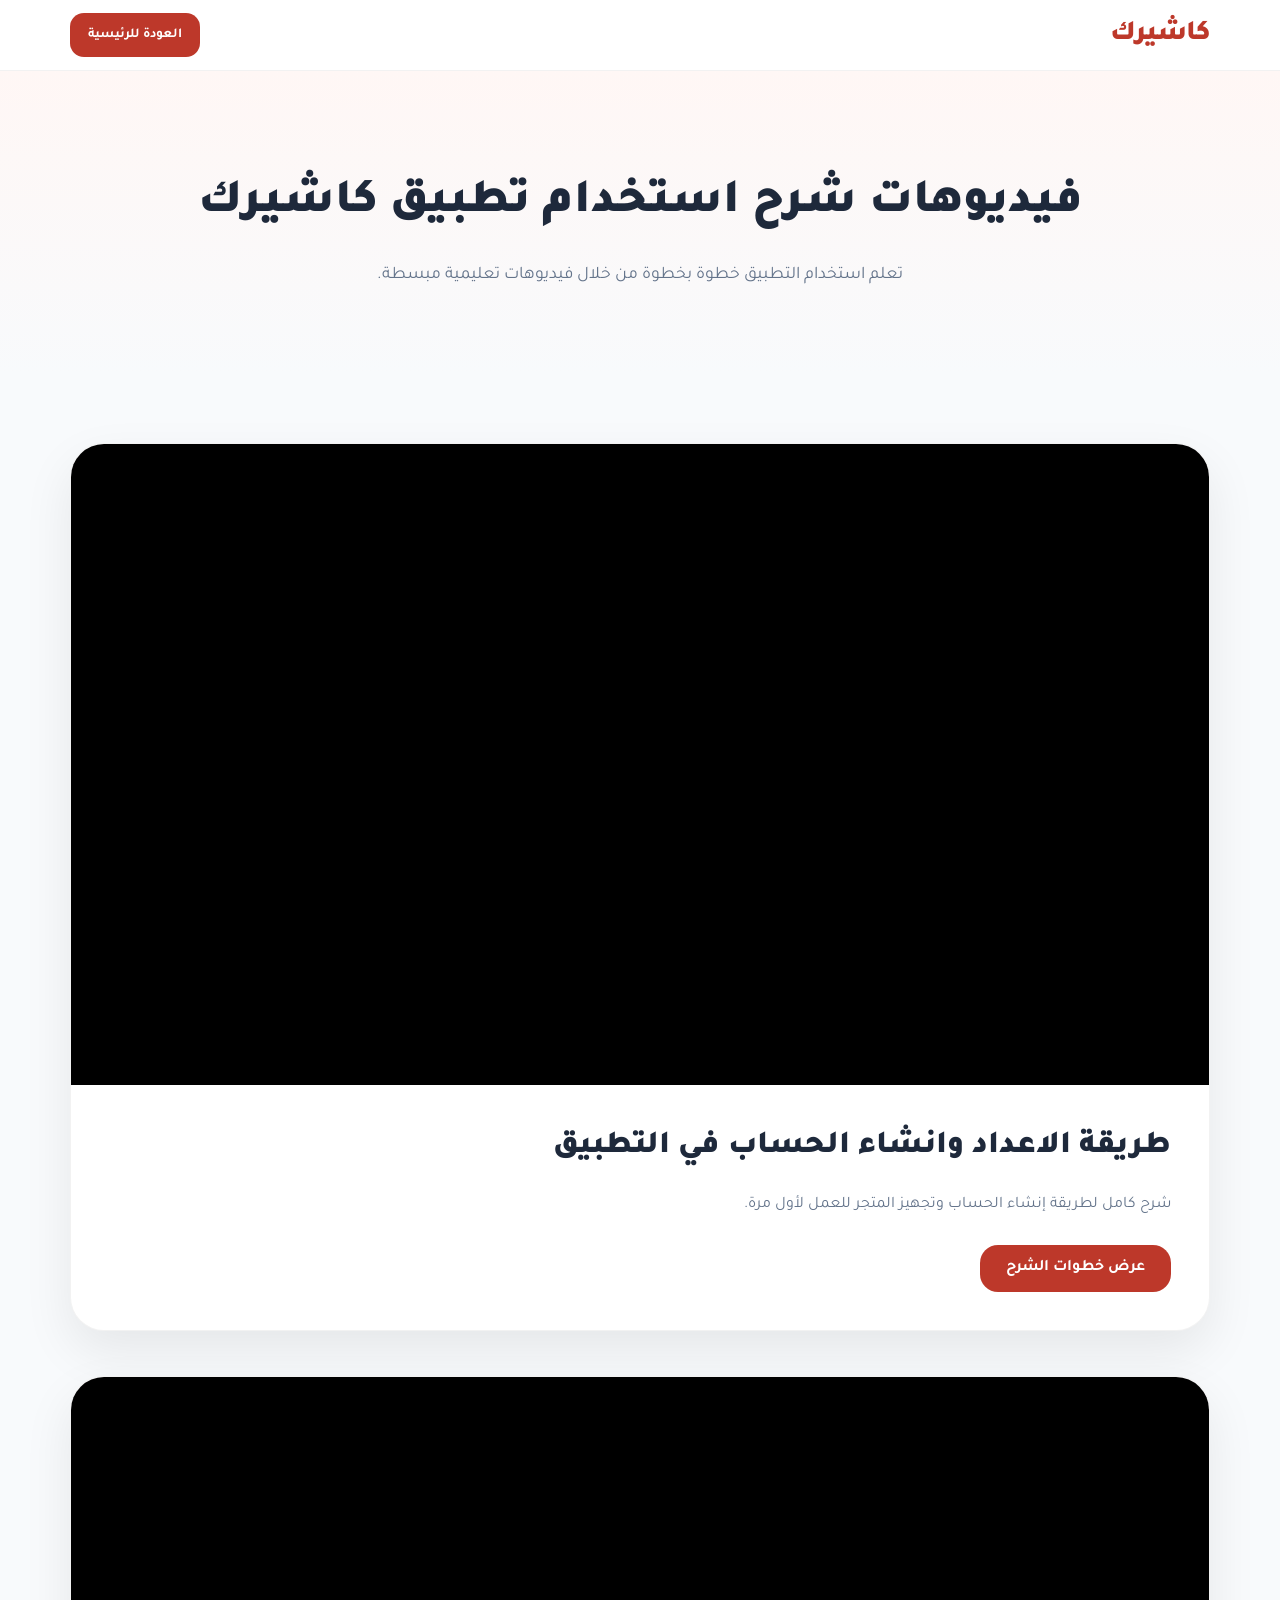
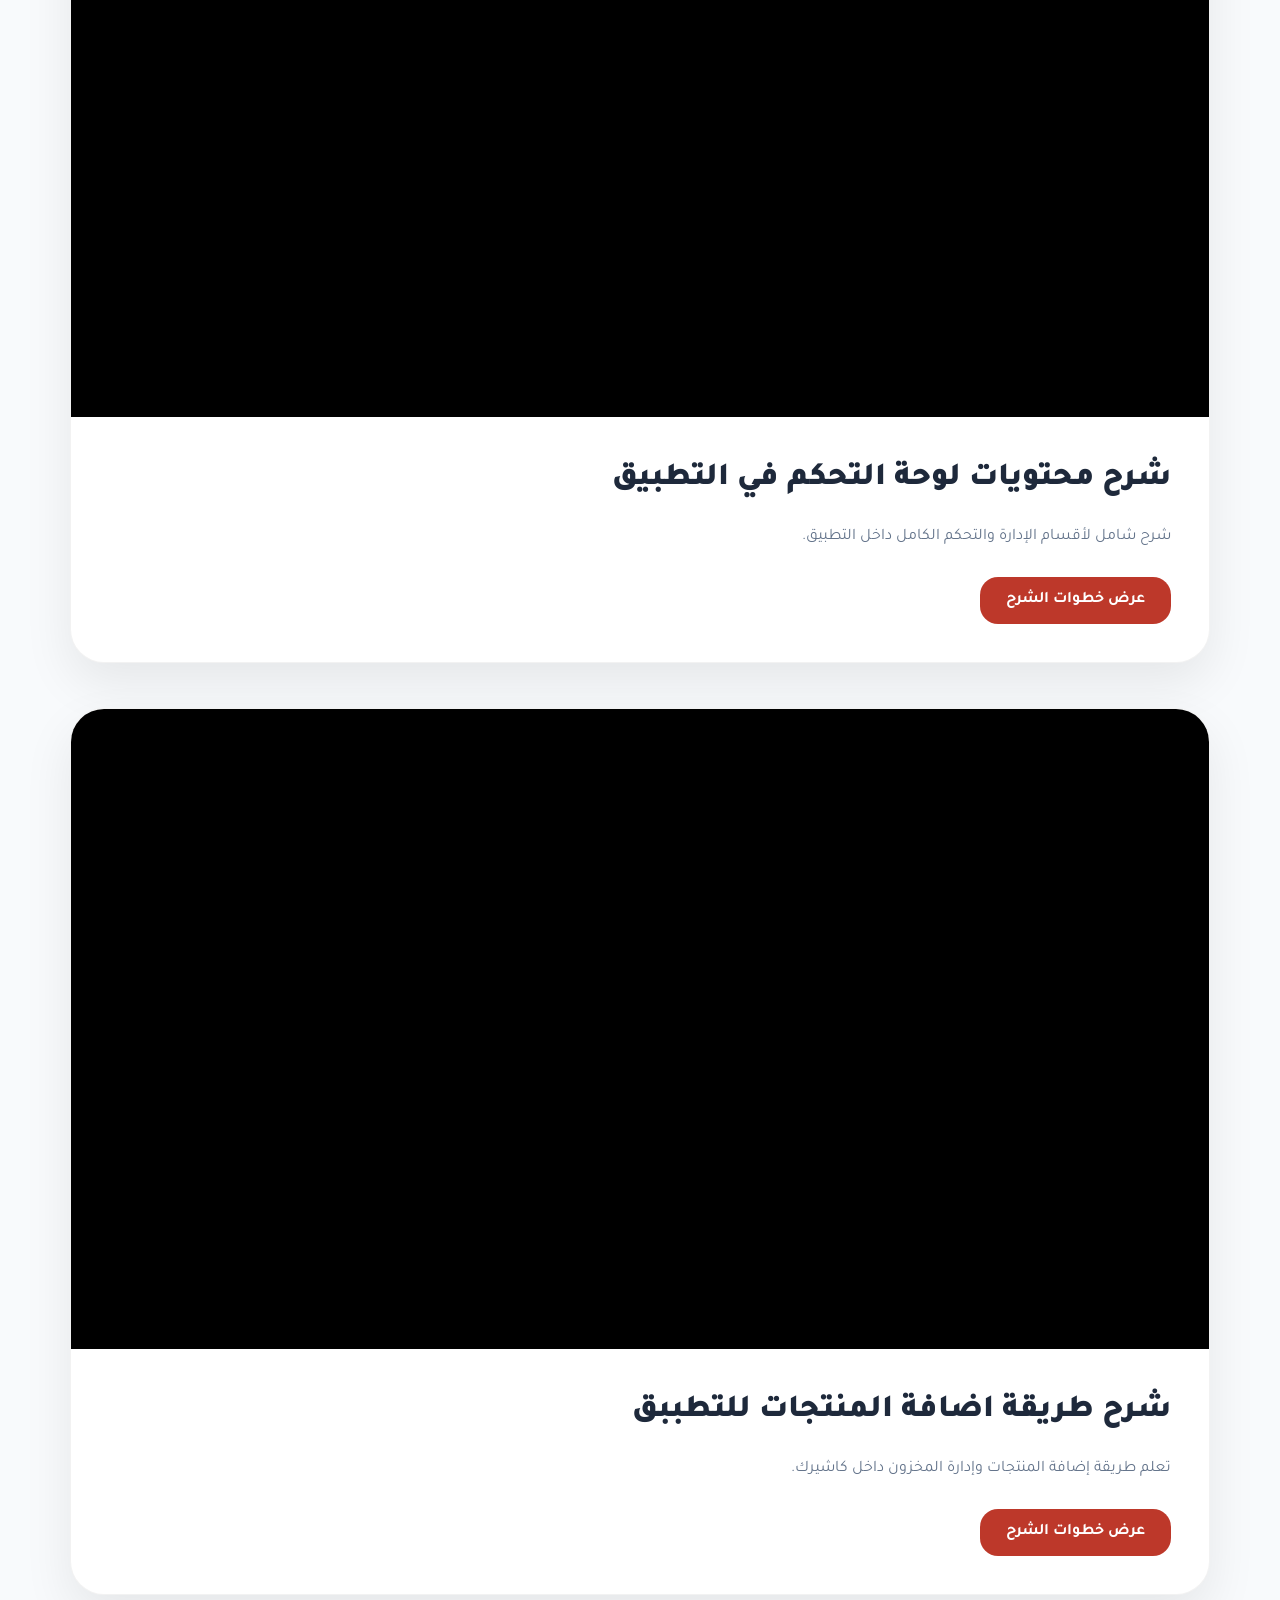
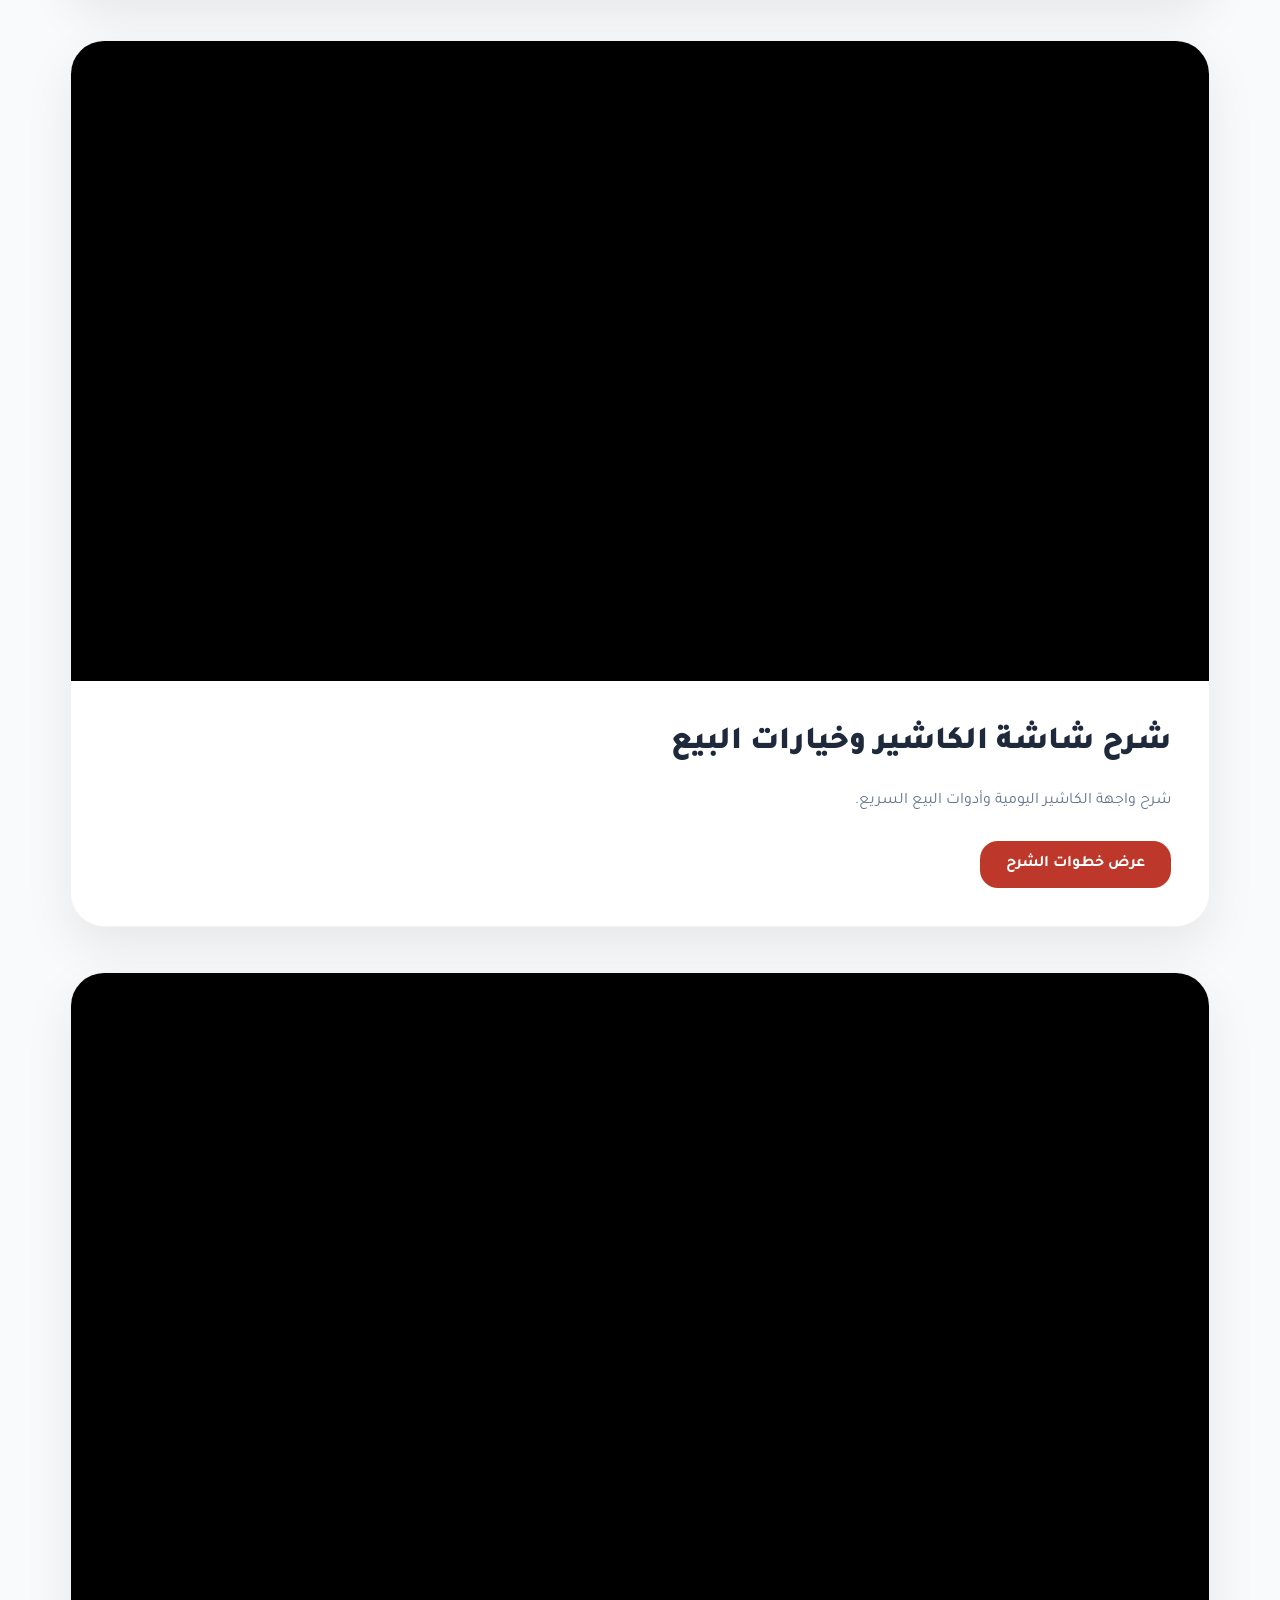
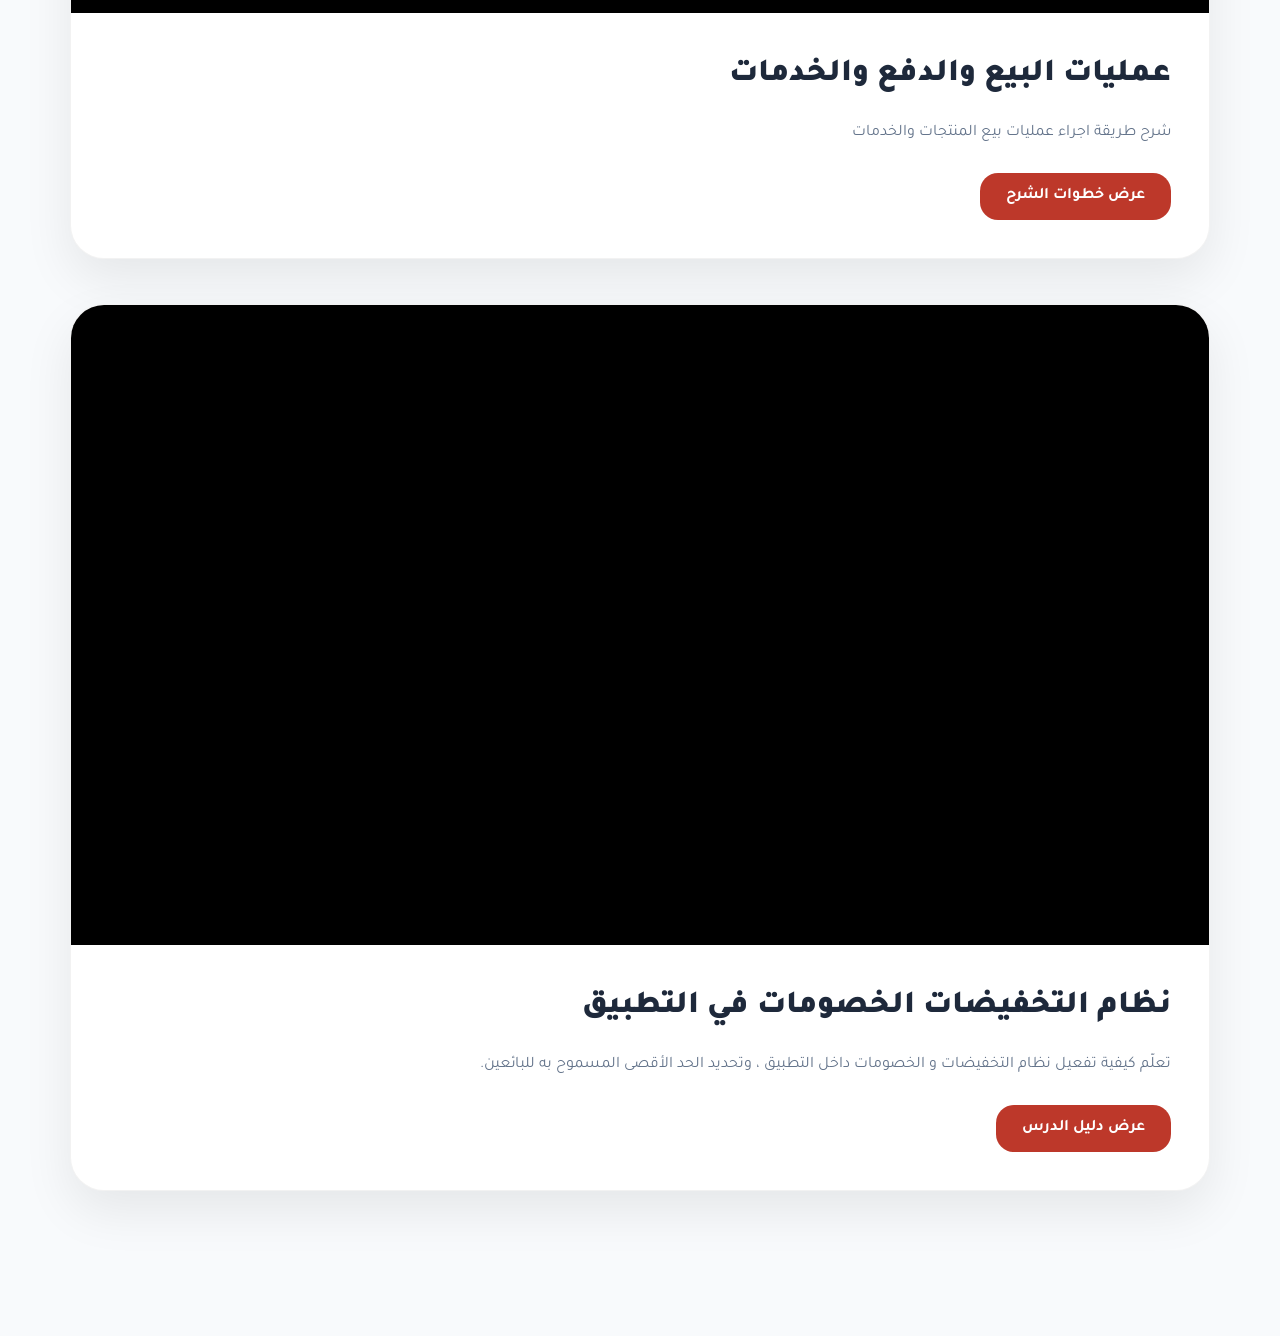
==== commit 58582913: "Update index.html" ====
--- a/tutorial/index.html
+++ b/tutorial/index.html
@@ -735,11 +735,11 @@
     <div class="video-content">
 
         <h2>
-            الدرس السادس: نظام الخصومات وتحديد الحد الأقصى
+             نظام التخفيضات الخصومات في التطبيق 
         </h2>
 
         <p>
-            تعلّم كيفية تفعيل نظام الخصومات داخل تطبيق كاشيرك، وتحديد الحد الأقصى المسموح به للبائعين، وتوثيق أسباب التخفيضات لحماية أرباح المحل وضمان الرقابة المالية الكاملة.
+            تعلّم كيفية تفعيل نظام التخفيضات و الخصومات داخل التطبيق ، وتحديد الحد الأقصى المسموح به للبائعين.
         </p>
 
         <button class="lesson-toggle">
